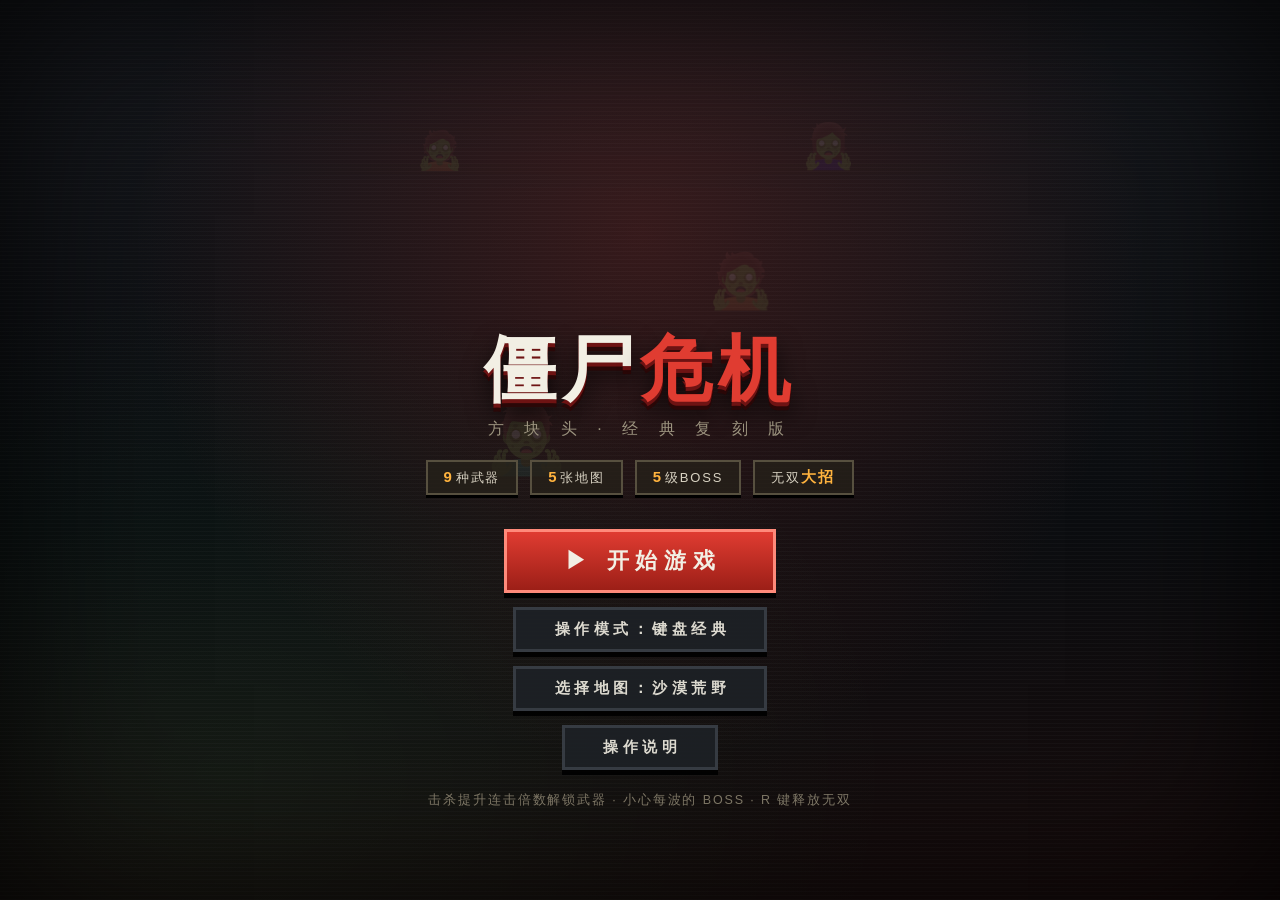
==== index.html @ 102db96f "多设备自适应：手机/平板/PC 三档适配 参照官方《Toy 多设备自适应设计参考》调整（指南存档于 docs/）：  - 画布按容器等比缩放，逻辑用 960×640 虚拟坐标映射真实像素 - view" ====
<!DOCTYPE html>
<html lang="zh-CN">
<head>
<meta charset="UTF-8">
<meta name="viewport" content="width=device-width, initial-scale=1.0, maximum-scale=1.0, user-scalable=no, viewport-fit=cover">
<title>僵尸危机：方块头 · 经典复刻版</title>
<link rel="stylesheet" href="style.css">
</head>
<body>
<div id="wrap"><canvas id="game" width="960" height="640"></canvas></div>

<div id="rotate" class="hidden">
  <div class="rot-icon">📱</div>
  <div class="rot-title">请旋转到横屏</div>
  <div class="rot-sub">本游戏为横版视角，横屏体验最佳</div>
</div>

<div id="touchUI">
  <div class="stick" id="stickL"><div class="nub" id="nubL"></div></div>
  <div class="stick" id="stickR"><div class="nub" id="nubR"></div></div>
</div>
<button id="swapBtn">切换武器</button>

<div id="menu" class="screen">
  <div class="float-z z1">🧟</div>
  <div class="float-z z2">🧟‍♂️</div>
  <div class="float-z z3">🧟‍♀️</div>
  <div class="float-z z4">🧟</div>
  <h1 class="logo">僵尸<span>危机</span></h1>
  <div class="sub">方 块 头 · 经 典 复 刻 版</div>
  <div class="badges">
    <div class="badge"><b>9</b>种武器</div>
    <div class="badge"><b>5</b>张地图</div>
    <div class="badge"><b>5</b>级BOSS</div>
    <div class="badge">无双<b>大招</b></div>
  </div>
  <div style="height:20px"></div>
  <button class="btn" id="btnStart">▶ 开始游戏</button>
  <button class="btn minor" id="btnMode">操作模式：键盘经典</button>
  <button class="btn minor" id="btnMap">选择地图：沙漠荒野</button>
  <button class="btn minor" id="btnHelp">操作说明</button>
  <div class="tip">击杀提升连击倍数解锁武器 · 小心每波的 BOSS · R 键释放无双</div>
</div>

<div id="mapsel" class="screen hidden">
  <h1 class="logo" style="font-size:min(8vw,44px)">选择<span>地图</span></h1>
  <div class="sub" style="letter-spacing:.32em">点 击 卡 片 选 择 战 场</div>
  <div id="mapgrid"></div>
  <button class="btn minor" id="btnMapBack" style="margin-top:26px">返回主菜单</button>
</div>

<div id="help" class="screen hidden">
  <div class="help-box">
    <h2>▍操作说明</h2>
    <b>键盘经典模式</b>：<kbd>W</kbd><kbd>A</kbd><kbd>S</kbd><kbd>D</kbd> 或方向键移动，朝面对方向射击<br>
    <b>鼠标射击模式</b>：<b>左键</b>点击/按住朝指针方向<b>攻击</b>；<b>右键</b>点击移动到该点、按住持续跟随；也可用 WASD 移动<br>
    射击：左键 / <kbd>空格</kbd> / <kbd>J</kbd>（可按住连射）<br>
    切换武器：<b>鼠标滚轮</b> / <kbd>Q</kbd> <kbd>E</kbd> / 数字键 <kbd>1</kbd>－<kbd>9</kbd> ｜ 暂停：<kbd>P</kbd> / <kbd>Esc</kbd><br>
    <b>无双大招</b>：按 <kbd>R</kbd> 或点击右下角图标发动，化身近战大师，双刀乱舞并<b>吸血</b>，持续 15 秒；
    开局自带一次，之后每击杀 <b>50</b> 个敌人重新充能<br>
    主菜单可选 <b>5 种战场地图</b>（带实时预览）｜ 触屏：左摇杆移动，右摇杆瞄准射击<br>
    <h2 style="margin-top:14px">▍游戏规则</h2>
    抵御从四周涌来的<b>方块头僵尸</b>与会喷火球的<b>红恶魔</b>。<b>每波一只 BOSS，共五级递进</b>：
    壮汉巨尸（召唤）→ 掠行猎尸（连环冲锋+毒吐）→ 碎地暴尸（召唤/冲锋/震地）→
    灾祸巨像（再加全向弹幕）→ <b>僵尸博士</b>（巨大体型·全技能·毒池·残血狂暴）。
    脚下红圈/绿圈是技能预警，快躲开！击破 BOSS 必掉补给。
    连续击杀提升<b>连击倍数</b>，
    倍数达到 <b>×3 / ×5 / ×8 / ×11 / ×13 / ×15 / ×17 / ×20</b> 依次解锁：
    马格南、乌兹冲锋枪、霰弹枪、加特林、手雷、油桶、喷火器、火箭筒。
    受到伤害连击减半。敌人偶尔掉落<b>医疗箱</b>与<b>弹药箱</b>。地上的油桶射击即可引爆，还会连环殉爆！
  </div>
  <button class="btn minor" id="btnBack">返 回</button>
</div>

<div id="pause" class="screen hidden">
  <h1 class="logo" style="font-size:min(9vw,48px)">暂 停</h1>
  <button class="btn" id="btnResume">继续游戏</button>
  <button class="btn minor" id="btnMode2">操作模式：键盘经典</button>
  <button class="btn minor" id="btnQuit">返回主菜单</button>
</div>

<div id="over" class="screen hidden">
  <div class="deadtitle">你 阵 亡 了</div>
  <div class="stats" id="finalStats"></div>
  <button class="btn" id="btnRetry">重新开始</button>
  <button class="btn minor" id="btnMenu">返回主菜单</button>
</div>

<script src="script.js"></script>
</body>
</html>
---- style.css ----
* { margin:0; padding:0; box-sizing:border-box; -webkit-tap-highlight-color:transparent; }
  html,body { width:100%; height:100%; background:#0b0d10; overflow:hidden; touch-action:none;
    font-family:"PingFang SC","Microsoft YaHei","Noto Sans SC",sans-serif; }
  #wrap { position:fixed; left:0; top:0; width:100vw; height:100vh; height:100dvh;
    display:flex; align-items:center; justify-content:center; box-sizing:border-box;
    padding: env(safe-area-inset-top) env(safe-area-inset-right) env(safe-area-inset-bottom) env(safe-area-inset-left); }
  canvas#game { background:#d9cdb4; box-shadow:0 0 80px rgba(0,0,0,.9); }
  .screen { position:fixed; inset:0; display:flex; flex-direction:column; align-items:center;
    justify-content:center; background:rgba(14,12,9,.9); z-index:10; color:#e8e4d8; text-align:center;
    overflow-y:auto; padding: max(12px,env(safe-area-inset-top)) max(12px,env(safe-area-inset-right)) max(12px,env(safe-area-inset-bottom)) max(12px,env(safe-area-inset-left)); }
  .hidden { display:none !important; }
  h1.logo { font-size:min(11vw,72px); font-weight:900; letter-spacing:.08em; line-height:1.1;
    color:#f2efe4; text-shadow:0 4px 0 #6e1313, 0 8px 0 #2a0707, 0 12px 24px rgba(0,0,0,.8); }
  h1.logo span { color:#e03c31; }
  .sub { margin-top:10px; font-size:min(3.6vw,16px); letter-spacing:.5em; color:#9c947f; }
  .btn { margin-top:14px; padding:14px 52px; font-size:min(5vw,22px); font-weight:800;
    color:#f2efe4; background:#1d2126; border:3px solid #3a4048; cursor:pointer;
    letter-spacing:.3em; text-indent:.3em; box-shadow:0 5px 0 #000; transition:transform .05s; }
  .btn:hover { background:#e03c31; border-color:#ff8a7a; }
  .btn:active { transform:translateY(4px); box-shadow:0 1px 0 #000; }
  .btn.minor { font-size:min(3.8vw,15px); padding:10px 34px; opacity:.9; }
  .help-box { max-width:640px; width:92%; background:#15130f; border:3px solid #4a4438;
    padding:26px 30px; text-align:left; font-size:min(3.8vw,15.5px); line-height:2.05; color:#d8d2c2; }
  .help-box h2 { color:#f2efe4; font-size:min(5vw,20px); margin-bottom:10px; letter-spacing:.2em; }
  .help-box b { color:#ffb33e; font-weight:700; }
  kbd { display:inline-block; min-width:26px; padding:1px 7px; margin:0 2px; text-align:center;
    background:#26221a; border:1px solid #57503f; border-bottom-width:3px; border-radius:4px;
    color:#f2efe4; font-family:inherit; font-size:.9em; }
  .stats { margin:18px 0 6px; font-size:min(4.4vw,19px); line-height:2.1; color:#d8d2c2; }
  .stats em { font-style:normal; color:#ffb33e; font-weight:800; font-size:1.25em; margin-left:8px; }
  .deadtitle { font-size:min(12vw,64px); font-weight:900; color:#e03c31; letter-spacing:.15em;
    text-shadow:0 5px 0 #2a0707; }
  .tip { margin-top:22px; font-size:12.5px; color:#7d7665; letter-spacing:.15em; }
  /* ---------- 主菜单美化 ---------- */
  #menu { background:
      radial-gradient(ellipse at 50% 26%, rgba(224,60,49,.18), transparent 56%),
      radial-gradient(ellipse at 18% 86%, rgba(57,255,136,.06), transparent 45%),
      linear-gradient(180deg, #15171c 0%, #0b0d10 58%, #170c0c 100%); }
  #menu::before { content:""; position:absolute; inset:0; pointer-events:none;
    background:repeating-linear-gradient(0deg, rgba(255,255,255,.025) 0 1px, transparent 1px 4px); }
  #menu::after { content:""; position:absolute; inset:0; pointer-events:none;
    box-shadow:inset 0 0 180px rgba(0,0,0,.85); }
  #menu > * { position:relative; z-index:1; }
  #menu h1.logo { animation: logoIn .7s cubic-bezier(.2,1.5,.4,1) both; }
  #menu h1.logo span { animation: flick 3.6s infinite; }
  @keyframes logoIn { from { transform:translateY(-46px) scale(.82); opacity:0; } }
  @keyframes flick { 0%,91%,95%,100%{opacity:1} 93%{opacity:.5} }
  .badges { display:flex; gap:12px; margin-top:20px; flex-wrap:wrap; justify-content:center; }
  .badge { padding:6px 16px; border:2px solid #57503f; background:rgba(38,34,26,.72);
    font-size:13px; color:#d8d2c2; letter-spacing:.14em; box-shadow:0 3px 0 #000; }
  .badge b { color:#ffb33e; font-size:1.15em; margin-right:2px; }
  #btnStart { background:linear-gradient(180deg,#e03c31,#9c1f17); border-color:#ff8a7a;
    animation:btnPulse 1.7s ease-in-out infinite; }
  #btnStart:hover { background:linear-gradient(180deg,#ff5a4d,#b8281d); }
  @keyframes btnPulse { 50% { box-shadow:0 5px 0 #000, 0 0 28px rgba(224,60,49,.55); } }
  .float-z { position:absolute; font-size:54px; opacity:.11; filter:grayscale(.35);
    animation:drift 11s ease-in-out infinite; pointer-events:none; user-select:none; z-index:0 !important; }
  .z1 { left:8%;  top:18%;    animation-delay:0s; }
  .z2 { right:9%; top:28%;    animation-delay:-4s; font-size:68px; }
  .z3 { left:15%; bottom:13%; animation-delay:-7s; font-size:44px; }
  .z4 { right:16%; bottom:18%; animation-delay:-2s; font-size:38px; }
  @keyframes drift { 0%,100%{transform:translateY(0) rotate(-4deg)} 50%{transform:translateY(-26px) rotate(5deg)} }
  /* ---------- 地图选择页 ---------- */
  #mapgrid { display:flex; flex-wrap:wrap; gap:16px; justify-content:center;
    max-width:880px; margin-top:26px; }
  .mapcard { cursor:pointer; background:#14161a; border:3px solid #3a4048;
    padding:7px 7px 3px; box-shadow:0 5px 0 #000;
    transition:transform .12s, border-color .12s, box-shadow .12s; }
  .mapcard:hover { transform:translateY(-4px); border-color:#9aa0a8; }
  .mapcard.sel { border-color:#ffb33e; box-shadow:0 5px 0 #000, 0 0 20px rgba(255,179,62,.38); }
  .mapcard canvas { display:block; }
  .mapcard .nm { margin:7px 0 5px; font-size:14px; font-weight:700;
    letter-spacing:.22em; color:#d8d2c2; }
  .mapcard.sel .nm { color:#ffb33e; }
  .mapcard.sel .nm::before { content:"✔ "; }
  #touchUI { position:fixed; inset:0; z-index:5; pointer-events:none; display:none; }
  #touchUI .stick { position:absolute; width:120px; height:120px; border:2px solid rgba(40,30,20,.35);
    border-radius:50%; background:rgba(255,255,255,.08); display:none; }
  #touchUI .nub { position:absolute; width:52px; height:52px; border-radius:50%;
    background:rgba(40,30,20,.35); left:34px; top:34px; }
  #swapBtn { position:fixed; top:max(10px,env(safe-area-inset-top)); right:max(12px,env(safe-area-inset-right)); z-index:6;
    min-width:44px; min-height:44px; padding:10px 16px; font-size:14px; font-weight:700; color:#f2efe4;
    background:rgba(30,26,20,.85); border:2px solid #57503f; border-radius:8px; display:none; }
  /* ---------- 手机竖屏旋转提示 ---------- */
  #rotate { position:fixed; inset:0; z-index:60; display:flex; flex-direction:column;
    align-items:center; justify-content:center; text-align:center; background:#0b0d10; color:#e8e4d8;
    padding: env(safe-area-inset-top) env(safe-area-inset-right) env(safe-area-inset-bottom) env(safe-area-inset-left); }
  #rotate .rot-icon { font-size:72px; line-height:1; animation:rotHint 1.8s ease-in-out infinite; }
  #rotate .rot-title { margin-top:20px; font-size:24px; font-weight:900; color:#e03c31; letter-spacing:.12em; }
  #rotate .rot-sub { margin-top:10px; font-size:14px; color:#9c947f; letter-spacing:.05em; }
  @keyframes rotHint { 0%,100%{transform:rotate(-15deg)} 50%{transform:rotate(75deg)} }
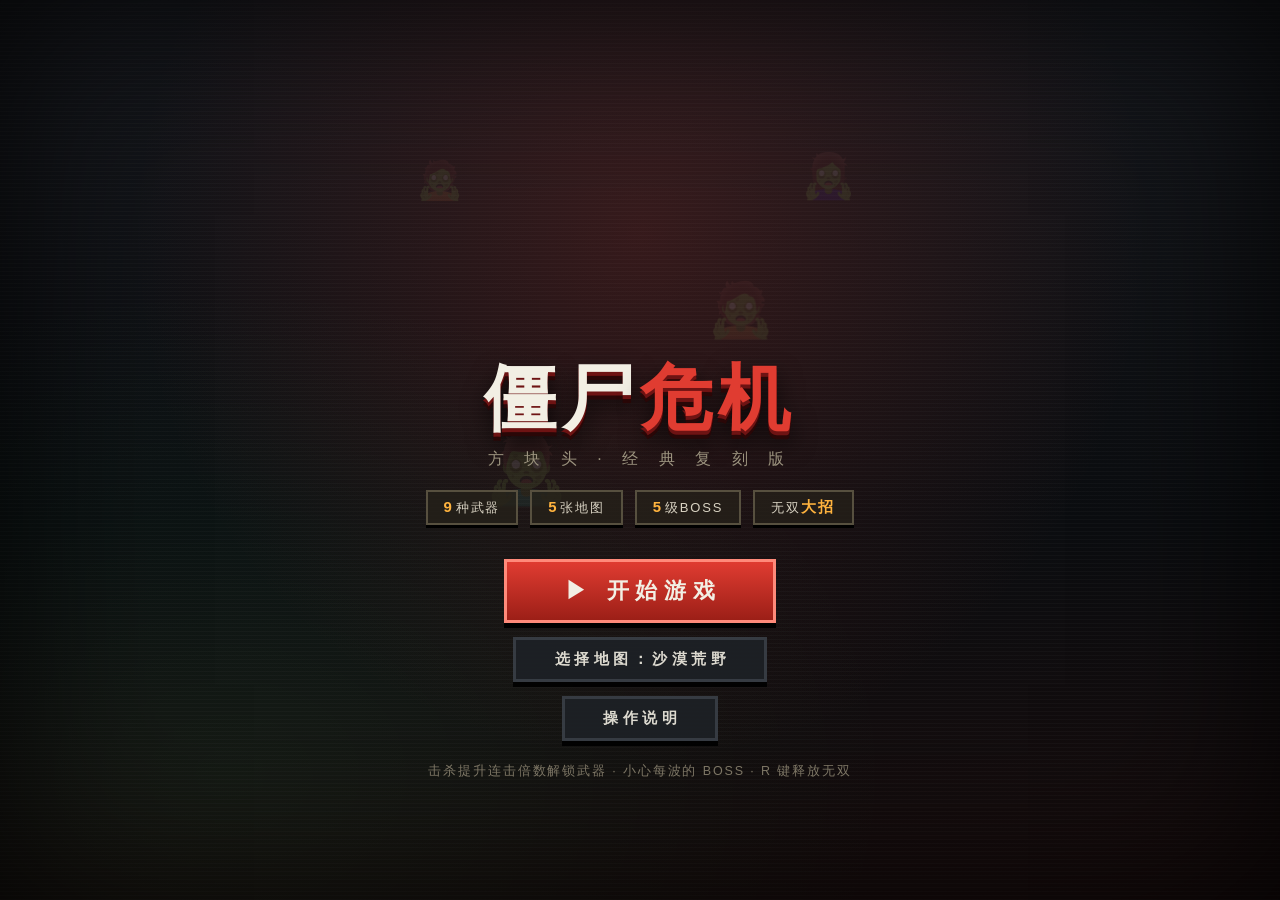
==== commit 7d5615d4: "Update optimized zombie world build" ====
--- a/index.html
+++ b/index.html
@@ -19,7 +19,8 @@
   <div class="stick" id="stickL"><div class="nub" id="nubL"></div></div>
   <div class="stick" id="stickR"><div class="nub" id="nubR"></div></div>
 </div>
-<button id="swapBtn">切换武器</button>
+<button id="swapBtn">换装备</button>
+<button id="ultBtn">无双</button>
 
 <div id="menu" class="screen">
   <div class="float-z z1">🧟</div>
@@ -36,7 +37,6 @@
   </div>
   <div style="height:20px"></div>
   <button class="btn" id="btnStart">▶ 开始游戏</button>
-  <button class="btn minor" id="btnMode">操作模式：键盘经典</button>
   <button class="btn minor" id="btnMap">选择地图：沙漠荒野</button>
   <button class="btn minor" id="btnHelp">操作说明</button>
   <div class="tip">击杀提升连击倍数解锁武器 · 小心每波的 BOSS · R 键释放无双</div>
@@ -52,19 +52,18 @@
 <div id="help" class="screen hidden">
   <div class="help-box">
     <h2>▍操作说明</h2>
-    <b>键盘经典模式</b>：<kbd>W</kbd><kbd>A</kbd><kbd>S</kbd><kbd>D</kbd> 或方向键移动，朝面对方向射击<br>
-    <b>鼠标射击模式</b>：<b>左键</b>点击/按住朝指针方向<b>攻击</b>；<b>右键</b>点击移动到该点、按住持续跟随；也可用 WASD 移动<br>
+    <b>电脑操作</b>：<b>左键</b>点击/按住朝指针方向<b>攻击</b>；<b>右键</b>点击移动到该点、按住持续跟随；也可用 WASD 或方向键移动<br>
     射击：左键 / <kbd>空格</kbd> / <kbd>J</kbd>（可按住连射）<br>
     切换武器：<b>鼠标滚轮</b> / <kbd>Q</kbd> <kbd>E</kbd> / 数字键 <kbd>1</kbd>－<kbd>9</kbd> ｜ 暂停：<kbd>P</kbd> / <kbd>Esc</kbd><br>
     <b>无双大招</b>：按 <kbd>R</kbd> 或点击右下角图标发动，化身近战大师，双刀乱舞并<b>吸血</b>，持续 15 秒；
-    开局自带一次，之后每击杀 <b>50</b> 个敌人重新充能<br>
-    主菜单可选 <b>5 种战场地图</b>（带实时预览）｜ 触屏：左摇杆移动，右摇杆瞄准射击<br>
+    每局只有 <b>1 次</b>，使用后无法再次充能，请把握时机<br>
+    主菜单可选 <b>5 种战场地图</b>（带实时预览）｜ 触屏：左摇杆移动，右摇杆瞄准射击，移动中也可点击右侧<b>换装备</b><br>
     <h2 style="margin-top:14px">▍游戏规则</h2>
     抵御从四周涌来的<b>方块头僵尸</b>与会喷火球的<b>红恶魔</b>。<b>每波一只 BOSS，共五级递进</b>：
     壮汉巨尸（召唤）→ 掠行猎尸（连环冲锋+毒吐）→ 碎地暴尸（召唤/冲锋/震地）→
     灾祸巨像（再加全向弹幕）→ <b>僵尸博士</b>（巨大体型·全技能·毒池·残血狂暴）。
     脚下红圈/绿圈是技能预警，快躲开！击破 BOSS 必掉补给。
-    连续击杀提升<b>连击倍数</b>，
+    左上角积分按<b>击杀、怪物类型、当前波数</b>统计，连续击杀还会提高得分。连续击杀提升<b>连击倍数</b>，
     倍数达到 <b>×3 / ×5 / ×8 / ×11 / ×13 / ×15 / ×17 / ×20</b> 依次解锁：
     马格南、乌兹冲锋枪、霰弹枪、加特林、手雷、油桶、喷火器、火箭筒。
     受到伤害连击减半。敌人偶尔掉落<b>医疗箱</b>与<b>弹药箱</b>。地上的油桶射击即可引爆，还会连环殉爆！
@@ -75,7 +74,6 @@
 <div id="pause" class="screen hidden">
   <h1 class="logo" style="font-size:min(9vw,48px)">暂 停</h1>
   <button class="btn" id="btnResume">继续游戏</button>
-  <button class="btn minor" id="btnMode2">操作模式：键盘经典</button>
   <button class="btn minor" id="btnQuit">返回主菜单</button>
 </div>
 
--- a/style.css
+++ b/style.css
@@ -78,9 +78,21 @@
     border-radius:50%; background:rgba(255,255,255,.08); display:none; }
   #touchUI .nub { position:absolute; width:52px; height:52px; border-radius:50%;
     background:rgba(40,30,20,.35); left:34px; top:34px; }
-  #swapBtn { position:fixed; top:max(10px,env(safe-area-inset-top)); right:max(12px,env(safe-area-inset-right)); z-index:6;
-    min-width:44px; min-height:44px; padding:10px 16px; font-size:14px; font-weight:700; color:#f2efe4;
-    background:rgba(30,26,20,.85); border:2px solid #57503f; border-radius:8px; display:none; }
+  #swapBtn { position:fixed; top:50%; right:max(12px,env(safe-area-inset-right)); transform:translateY(-50%); z-index:6;
+    min-width:72px; min-height:54px; padding:10px 14px; font-size:15px; font-weight:800; color:#f2efe4;
+    background:rgba(30,26,20,.9); border:2px solid #ffb33e; border-radius:12px; display:none;
+    box-shadow:0 3px 0 #000; touch-action:manipulation; user-select:none; }
+  #swapBtn:active { background:#e03c31; transform:translateY(calc(-50% + 3px)); box-shadow:none; }
+  /* ---------- 触屏无双大招按钮（与切换武器键同属游戏 UI 风格，圆形+红色区分） ---------- */
+  #ultBtn { position:fixed; right:max(12px,env(safe-area-inset-right)); bottom:max(14px,env(safe-area-inset-bottom));
+    z-index:6; width:66px; height:66px; border-radius:50%; display:none;
+    font-size:15px; font-weight:800; letter-spacing:.04em; color:#f2efe4;
+    background:rgba(30,26,20,.85); border:2px solid #57503f; box-shadow:0 3px 0 #000; }
+  #ultBtn[data-s="ready"] { background:linear-gradient(180deg,#e03c31,#9c1f17); border-color:#ffe23e;
+    animation:ultPulse 1.4s ease-in-out infinite; }
+  #ultBtn[data-s="active"] { background:rgba(255,179,62,.95); border-color:#fff; color:#2a0707; }
+  #ultBtn[data-s="charge"] { opacity:.82; }
+  @keyframes ultPulse { 50% { box-shadow:0 3px 0 #000, 0 0 22px rgba(224,60,49,.6); } }
   /* ---------- 手机竖屏旋转提示 ---------- */
   #rotate { position:fixed; inset:0; z-index:60; display:flex; flex-direction:column;
     align-items:center; justify-content:center; text-align:center; background:#0b0d10; color:#e8e4d8;
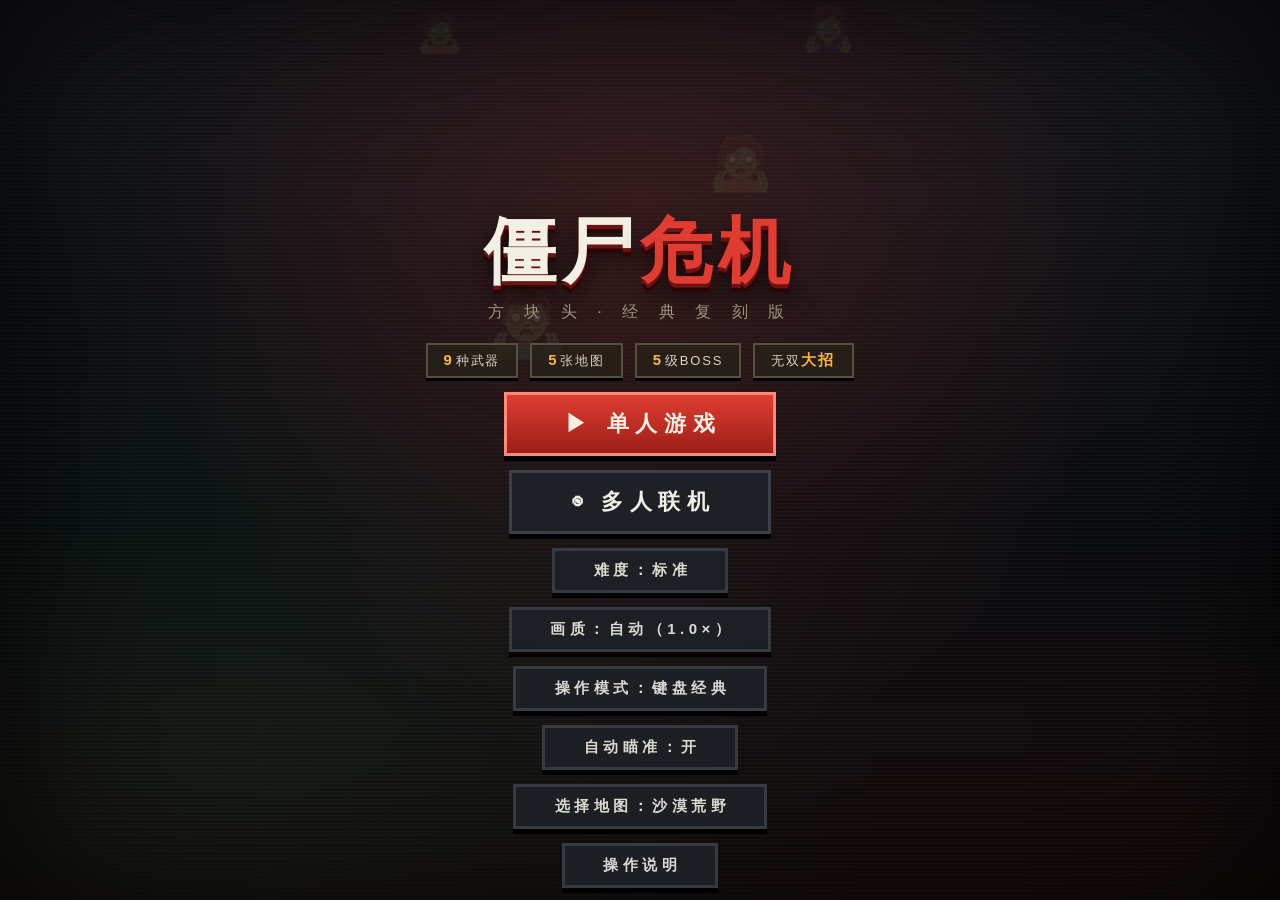
==== commit 817696a5: "fix(触屏): iOS 走不动/开不了枪 —— 病根是「异常会静默吃掉整条触摸链」 真机反馈（2026-08-21）：iOS 上换枪、开菜单都正常，只有移动和开枪失灵， 另有玩家反馈长按会弹出「拷贝" ====
--- a/index.html
+++ b/index.html
@@ -5,22 +5,90 @@
 <meta name="viewport" content="width=device-width, initial-scale=1.0, maximum-scale=1.0, user-scalable=no, viewport-fit=cover">
 <title>僵尸危机：方块头 · 经典复刻版</title>
 <link rel="stylesheet" href="style.css">
+<!-- 最先装的一层：把任何脚本错误显示到屏幕上。
+     手机（尤其 App 内嵌 WebView）里看不到控制台，一处 throw 就是整块功能静默消失——
+     2026-08-21 iOS 真机反馈「走不动、开不了枪、联机板块整个没有」，就是这类症状，
+     而没有这一层，回来的信息永远只能是「就是不行」。
+     它必须在其它 script 之前、且自身不能依赖任何东西。 -->
+<script>
+(function(){
+  var shown = 0;
+  function show(msg){
+    if (shown >= 3) return; shown++;
+    try {
+      var d = document.createElement('div');
+      d.style.cssText = 'position:fixed;left:0;right:0;top:0;z-index:99999;'
+        + 'background:#7a1712;color:#ffe9e5;font:12px/1.5 monospace;'
+        + 'padding:6px 30px 6px 8px;white-space:pre-wrap;word-break:break-all;'
+        + '-webkit-user-select:text;user-select:text;max-height:38vh;overflow:auto';
+      d.textContent = msg;
+      var x = document.createElement('button');
+      x.textContent = '×';
+      x.style.cssText = 'position:absolute;right:4px;top:4px;width:22px;height:22px;'
+        + 'border:0;border-radius:4px;background:#ffe9e5;color:#7a1712;font:700 14px monospace';
+      x.onclick = function(){ d.parentNode && d.parentNode.removeChild(d); };
+      d.appendChild(x);
+      (document.body || document.documentElement).appendChild(d);
+    } catch (_){}
+  }
+  window.__zwFirstError = null;
+  window.addEventListener('error', function(e){
+    var m = (e && e.message) || 'script error';
+    var at = e && e.filename ? (' @ ' + String(e.filename).split('/').pop() + ':' + e.lineno + ':' + e.colno) : '';
+    if (!window.__zwFirstError) window.__zwFirstError = m + at;
+    show('脚本出错：' + m + at + '
+（这一条会让整块功能消失。截图发给作者即可定位）');
+  }, true);
+  window.addEventListener('unhandledrejection', function(e){
+    var m = (e && e.reason && (e.reason.message || e.reason)) || 'promise rejected';
+    if (!window.__zwFirstError) window.__zwFirstError = String(m);
+    show('异步出错：' + m);
+  });
+})();
+</script>
 </head>
 <body>
 <div id="wrap"><canvas id="game" width="960" height="640"></canvas></div>
 
 <div id="rotate" class="hidden">
-  <div class="rot-icon">📱</div>
-  <div class="rot-title">请旋转到横屏</div>
-  <div class="rot-sub">本游戏为横版视角，横屏体验最佳</div>
+  <span class="rot-icon">📱</span>
+  <span class="rot-text">竖屏也能玩 · 横过来视野更宽</span>
+  <button id="rotateOk">知道了</button>
 </div>
 
 <div id="touchUI">
+  <div class="ghost" id="ghostL"><span>移动</span></div>
+  <div class="ghost" id="ghostR"><span>瞄准射击</span></div>
   <div class="stick" id="stickL"><div class="nub" id="nubL"></div></div>
   <div class="stick" id="stickR"><div class="nub" id="nubR"></div></div>
 </div>
-<button id="swapBtn">换装备</button>
+<button id="swapBtn"><b>换枪</b><i id="swapName">手枪</i></button>
 <button id="ultBtn">无双</button>
+<button id="pauseBtn">❚❚</button>
+
+<div id="touchGuide" class="hidden">
+  <div class="tg-half tg-left"><b>① 左半边</b>按住拖动<br>控制移动</div>
+  <div class="tg-half tg-right"><b>② 右半边</b>按住就开火<br>拖动决定射击方向</div>
+  <div class="tg-foot">③ 右下角 <b>换枪</b> / <b>无双</b>　·　也可以直接点最下面那排武器格换枪<br><span>碰一下屏幕就开打，这层说明会自己消失</span></div>
+</div>
+
+<!-- 波间商店：浮在战斗层之上的一层，不参与 state。
+     这样联机时它不会把战局暂停掉（房主的波次照常推进），
+     单人时也不用为了开个商店去动状态机。 -->
+<div id="shop" class="hidden">
+  <div class="shop-box">
+    <div class="shop-head">
+      <b class="shop-title">波间补给</b>
+      <span class="shop-wallet">金币 <b id="shopCash">0</b></span>
+    </div>
+    <div class="shop-grid" id="shopGrid"></div>
+    <div class="shop-foot">
+      <span id="shopFoot">买完点「开打」</span>
+      <button class="btn" id="btnShopGo">开 打</button>
+    </div>
+    <div class="shop-note">只卖消耗品 —— 枪靠连击解锁，钱买不到</div>
+  </div>
+</div>
 
 <div id="menu" class="screen">
   <div class="float-z z1">🧟</div>
@@ -36,10 +104,70 @@
     <div class="badge">无双<b>大招</b></div>
   </div>
   <div style="height:20px"></div>
-  <button class="btn" id="btnStart">▶ 开始游戏</button>
+  <button class="btn" id="btnStart">▶ 单人游戏</button>
+  <button class="btn online" id="btnOnline">◉ 多人联机</button>
+  <!-- 排行榜依赖 Toy JS SDK，拿不到 SDK 的环境（本地开发、站外托管）保持隐藏，
+       不留一个点了没反应的按钮 -->
+  <button class="btn minor hidden" id="btnRank">🏆 排行榜</button>
+  <button class="btn minor" id="btnDiff">难度：标准</button>
+  <button class="btn minor" id="btnQuality">画质：自动</button>
+  <button class="btn minor" id="btnMode">操作模式：键盘经典</button>
+  <button class="btn minor" id="btnAim">自动瞄准：开</button>
   <button class="btn minor" id="btnMap">选择地图：沙漠荒野</button>
   <button class="btn minor" id="btnHelp">操作说明</button>
   <div class="tip">击杀提升连击倍数解锁武器 · 小心每波的 BOSS · R 键释放无双</div>
+</div>
+
+<div id="online" class="screen hidden">
+  <h1 class="logo online-logo" style="font-size:min(8vw,48px)">多人<span>联机</span></h1>
+  <div class="sub">2~4 人 · 任意网络都能一起玩</div>
+  <div class="online-panel">
+    <div class="online-howto">
+      一个点「我开房」拿一个 <b>6 位房间码</b>，其他人点「我加入」输进去就同房了。<br>
+      <b>不需要在同一个网络</b>，各在各家也能一起打，最多 4 个人。<br>
+      掉线有 10 秒重连窗口；队友倒下后，队伍撑过这一波他就能复活。
+    </div>
+    <label class="online-field">
+      <span>玩家昵称</span>
+      <input id="onlineName" maxlength="12" autocomplete="nickname" placeholder="幸存者">
+    </label>
+    <label class="online-consent">
+      <input id="onlineConsent" type="checkbox">
+      <span>我同意为联机在两台设备之间直接传输昵称、操作输入与战局状态；不经过任何服务器，也不保存聊天或长期战绩。</span>
+    </label>
+    <div id="onlineJoin" class="online-actions">
+      <button class="btn" id="btnCreateRoom">我开房 · 出房间码</button>
+      <button class="btn minor" id="btnJoinP2P">我加入 · 输房间码</button>
+    </div>
+    <!-- 6 位房间码：走房间服务器（2~4 人，不要求同一个网络）。
+         码的字母表去掉了 I O 0 1，念出来不会错。 -->
+    <div id="roomCodePanel" class="hidden">
+      <div id="roomCodeStep" class="signal-step"></div>
+      <div id="roomCodeShow" class="hidden">
+        <div class="room-code" id="roomCodeBig">····</div>
+      </div>
+      <div id="roomCodeEnter" class="hidden">
+        <input id="roomCodeInput" class="room-code-input" inputmode="latin" autocapitalize="characters"
+               maxlength="6" placeholder="XXXXXX" autocomplete="off" spellcheck="false">
+        <button class="btn" id="btnRoomCodeGo">加 入</button>
+      </div>
+      <button class="btn minor" id="btnRoomCodeCancel">取消</button>
+    </div>
+    <div id="roomPanel" class="hidden">
+      <div id="roomMeta" class="room-meta"></div>
+      <div id="roomPlayers" class="room-players"></div>
+      <div class="room-actions">
+        <button class="btn minor" id="btnRoomMap">地图</button>
+        <button class="btn minor" id="btnReady">准备</button>
+        <button class="btn" id="btnRoomStart">开始战斗</button>
+      </div>
+    </div>
+    <div id="onlineStatus" class="online-status" role="status">输入昵称，然后一个人开房、一个人加入</div>
+  </div>
+  <div class="online-footer">
+    <button class="btn minor" id="btnLeaveRoom">离开房间</button>
+    <button class="btn minor" id="btnOnlineBack">返回主菜单</button>
+  </div>
 </div>
 
 <div id="mapsel" class="screen hidden">
@@ -51,39 +179,113 @@
 
 <div id="help" class="screen hidden">
   <div class="help-box">
-    <h2>▍操作说明</h2>
-    <b>电脑操作</b>：<b>左键</b>点击/按住朝指针方向<b>攻击</b>；<b>右键</b>点击移动到该点、按住持续跟随；也可用 WASD 或方向键移动<br>
+    <h2>▍手机 / 平板怎么玩</h2>
+    <b>射击</b>：手指按住<b>屏幕右半边</b>就会开火；<b>按住不动</b>会自动瞄最近的敌人，<b>拖动</b>则朝拖的方向瞄准（仍带小幅吸附）。<br>
+    <b>移动</b>：手指按住<b>屏幕左半边</b>拖动，就地生成摇杆。<br>
+    <b>换武器</b>：点右下角 <b>换枪</b> 键循环切换（自动跳过没子弹的枪）；也可以<b>直接点最下面那排武器格</b>指定一把——
+    左半边是走位区，压在武器格上照样能拖着走，<b>只点一下不拖</b>才算换枪。<br>
+    <b>无双</b>：点右下角红色圆键。<b>暂停</b>：点左上角 ❚❚。<br>
+    <b>波间商店</b>：一波打完自动弹出，点货架买东西，买完点「开打」进下一波。<br>
+    <b>竖屏也能玩</b>：竖屏会自动换成竖版视野，横过来则是宽视野，不用非得转屏。<br>
+    <h2 style="margin-top:14px">▍电脑操作</h2>
+    <b>键盘经典模式</b>：<kbd>W</kbd><kbd>A</kbd><kbd>S</kbd><kbd>D</kbd> 或方向键移动；
+    开着自动瞄准时会自己转向锁定的敌人，所以<b>可以边往后撤边打身后的僵尸</b><br>
+    <b>鼠标射击模式</b>：<b>左键</b>点击/按住朝指针方向<b>攻击</b>；<b>右键</b>点击移动到该点、按住持续跟随；也可用 WASD 移动<br>
     射击：左键 / <kbd>空格</kbd> / <kbd>J</kbd>（可按住连射）<br>
     切换武器：<b>鼠标滚轮</b> / <kbd>Q</kbd> <kbd>E</kbd> / 数字键 <kbd>1</kbd>－<kbd>9</kbd> ｜ 暂停：<kbd>P</kbd> / <kbd>Esc</kbd><br>
+    <b>自动瞄准</b>（主菜单与暂停页可开关，默认开）：<b>没在自己瞄的时候</b>——键盘经典模式、
+    或手机按住右半边不拖——枪口自动跟住范围内<b>最近的敌人</b>，被锁的那只身上会有黄色括号。
+    <b>自己在瞄的时候</b>——鼠标、或拖动右摇杆——只在准星附近做小角度吸附，方向仍然听你的。
+    锁定半径跟着枪走：喷火器只锁贴脸的，火箭筒能锁到屏幕边；超出屏幕的一律不锁。
+    <b>被石柱挡住的不锁</b>（子弹反正也打不到），范围内全被挡住时枪口交还给你。
+    换目标时枪口是<b>扫过去</b>的，不会瞬间甩到背后<br>
+    <b>瞄油桶</b>：按住 <kbd>Shift</kbd> 枪口就<b>甩到最近的油桶</b>上（括号变橙色），松开回到锁敌；
+    范围内没有油桶时等于临时把瞄准交还给你。鼠标 / 拖摇杆时不用按——准星压在油桶上
+    就<b>优先于旁边的僵尸</b>，不会被吸走<br>
     <b>无双大招</b>：按 <kbd>R</kbd> 或点击右下角图标发动，化身近战大师，双刀乱舞并<b>吸血</b>，持续 15 秒；
-    每局只有 <b>1 次</b>，使用后无法再次充能，请把握时机<br>
-    主菜单可选 <b>5 种战场地图</b>（带实时预览）｜ 触屏：左摇杆移动，右摇杆瞄准射击，移动中也可点击右侧<b>换装备</b><br>
+    开局自带一次，之后每击杀 <b>50</b> 个敌人重新充能<br>
+    主菜单可选 <b>5 种战场地图</b>（带实时预览）与 <b>3 档难度</b>（轻松 / 标准 / 硬核）<br>
+    <b>排行榜</b>：主菜单进，分 <b>得分榜</b> 与 <b>坚守波数榜</b>，各有总榜与本周榜。
+    阵亡结算页可把成绩传上榜（<b>只统计标准难度</b>，轻松 / 硬核 的局不计入）<br>
+    <h2 style="margin-top:14px">▍金币与波间商店</h2>
+    击杀会掉<b>金币</b>，走近就自动飞过来（放久了吸得更远，不用特意去捡）。
+    普通僵尸 <b>2</b>、红恶魔 <b>8</b>、BOSS <b>24~88</b>；金币<b>不受连击倍数影响</b>。<br>
+    一波打完自动弹出<b>波间补给</b>：买<b>弹药包</b>（每把已解锁的枪一格，越靠后解锁的越贵）、
+    <b>医疗包</b>（+35 生命 / 40）、<b>无双充能</b>（+1 次 / 120，最多存 2 次）。
+    买完点<b>「开打」</b>进下一波——单人时它会一直等你。<br>
+    <b>商店只卖消耗品，枪买不到</b>：枪一律靠连击倍数解锁。
+    金币<b>只在这一局有效</b>，重开就归零，不影响排行榜。<br>
     <h2 style="margin-top:14px">▍游戏规则</h2>
-    抵御从四周涌来的<b>方块头僵尸</b>与会喷火球的<b>红恶魔</b>。<b>每波一只 BOSS，共五级递进</b>：
+    抵御从四周涌来的<b>方块头僵尸</b>与会喷火球的<b>红恶魔</b>。<b>每波一只 BOSS，前五波五级递进</b>：
     壮汉巨尸（召唤）→ 掠行猎尸（连环冲锋+毒吐）→ 碎地暴尸（召唤/冲锋/震地）→
     灾祸巨像（再加全向弹幕）→ <b>僵尸博士</b>（巨大体型·全技能·毒池·残血狂暴）。
-    脚下红圈/绿圈是技能预警，快躲开！击破 BOSS 必掉补给。
-    左上角积分按<b>击杀、怪物类型、当前波数</b>统计，连续击杀还会提高得分。连续击杀提升<b>连击倍数</b>，
+    第 6 波起 BOSS 在前四级之间<b>轮转</b>并逐波变强，<b>每逢 5 的倍数波</b>僵尸博士再次登场。
+    脚下红圈/绿圈是技能预警，快躲开！击破 BOSS 必掉补给，<b>每波打完还会回复生命</b>。
+    连续击杀提升<b>连击倍数</b>，
     倍数达到 <b>×3 / ×5 / ×8 / ×11 / ×13 / ×15 / ×17 / ×20</b> 依次解锁：
     马格南、乌兹冲锋枪、霰弹枪、加特林、手雷、油桶、喷火器、火箭筒。
-    受到伤害连击减半。敌人偶尔掉落<b>医疗箱</b>与<b>弹药箱</b>。地上的油桶射击即可引爆，还会连环殉爆！
-  </div>
+    <b>解锁不会把枪从手里换掉</b>——手上这把还能打就接着打，自己挑时机换。
+    受到伤害连击减半。敌人偶尔掉落<b>医疗箱</b>与<b>弹药箱</b>。地上的油桶射击即可引爆（按住 <kbd>Shift</kbd> 直接瞄），还会连环殉爆！
+  </div>
+  <!-- 触屏诊断：iOS / App 内嵌 WebView 上的触摸问题只能靠别人的真机，
+       打开后左上角显示实时触点账目，截一张图就够定位断在哪一环 -->
+  <button class="btn minor" id="btnTouchDbg">触屏诊断：关</button>
   <button class="btn minor" id="btnBack">返 回</button>
 </div>
 
 <div id="pause" class="screen hidden">
   <h1 class="logo" style="font-size:min(9vw,48px)">暂 停</h1>
   <button class="btn" id="btnResume">继续游戏</button>
+  <button class="btn minor" id="btnMode2">操作模式：键盘经典</button>
+  <button class="btn minor" id="btnAim2">自动瞄准：开</button>
   <button class="btn minor" id="btnQuit">返回主菜单</button>
 </div>
 
 <div id="over" class="screen hidden">
   <div class="deadtitle">你 阵 亡 了</div>
   <div class="stats" id="finalStats"></div>
+  <div id="overRank" class="over-rank hidden"></div>
+  <button class="btn rank-btn hidden" id="btnUpload">🏆 上传成绩到排行榜</button>
   <button class="btn" id="btnRetry">重新开始</button>
   <button class="btn minor" id="btnMenu">返回主菜单</button>
 </div>
 
+<div id="rank" class="screen hidden">
+  <h1 class="logo" style="font-size:min(8vw,44px)">排行<span>榜</span></h1>
+  <div class="sub">仅 统 计 标 准 难 度</div>
+  <div class="rank-tabs" id="rankBoardTabs">
+    <button class="rank-tab on" data-board="1">得分榜</button>
+    <button class="rank-tab" data-board="2">坚守波数</button>
+  </div>
+  <div class="rank-tabs" id="rankPeriodTabs">
+    <button class="rank-tab on" data-period="all">总榜</button>
+    <button class="rank-tab" data-period="week">本周</button>
+  </div>
+  <div class="rank-panel">
+    <div id="rankStatus" class="rank-status">加载中…</div>
+    <ol id="rankList" class="rank-list"></ol>
+  </div>
+  <div id="rankMine" class="rank-mine hidden"></div>
+  <button class="btn minor" id="btnRankBack">返 回</button>
+</div>
+
+<div id="netHud" class="hidden">
+  <span id="netRole">联机</span>
+  <b id="netRoom">——</b>
+  <span id="netCount">1/4</span>
+  <span id="netPing">-- ms</span>
+  <button id="netLeaveBtn">退出联机</button>
+</div>
+
+<!-- Toy JS SDK：排行榜/云存储走它。放在 script.js 之前且不加 defer，
+     让 script.js 顶层就能确定 window.toy 在不在，从而决定要不要显示排行榜入口。
+     CDN 挂了也只是 window.toy 缺失，游戏本体不受影响。 -->
+<script src="https://s1.hdslb.com/bfs/seed/toy/app/sdk/toy-sdk.js"></script>
+<script src="multiplayer.js"></script>
+<!-- 联机走 multiplayer.js（房间服务器，2~4 人）。
+     p2p.js 排在它之后：局域网直连整套保留着，导出成 window.zombiePeerNetwork，
+     目前不接管 window.zombieNetwork —— 那条路的传输层还没有真机结论 -->
+<script src="p2p.js"></script>
 <script src="script.js"></script>
 </body>
 </html>
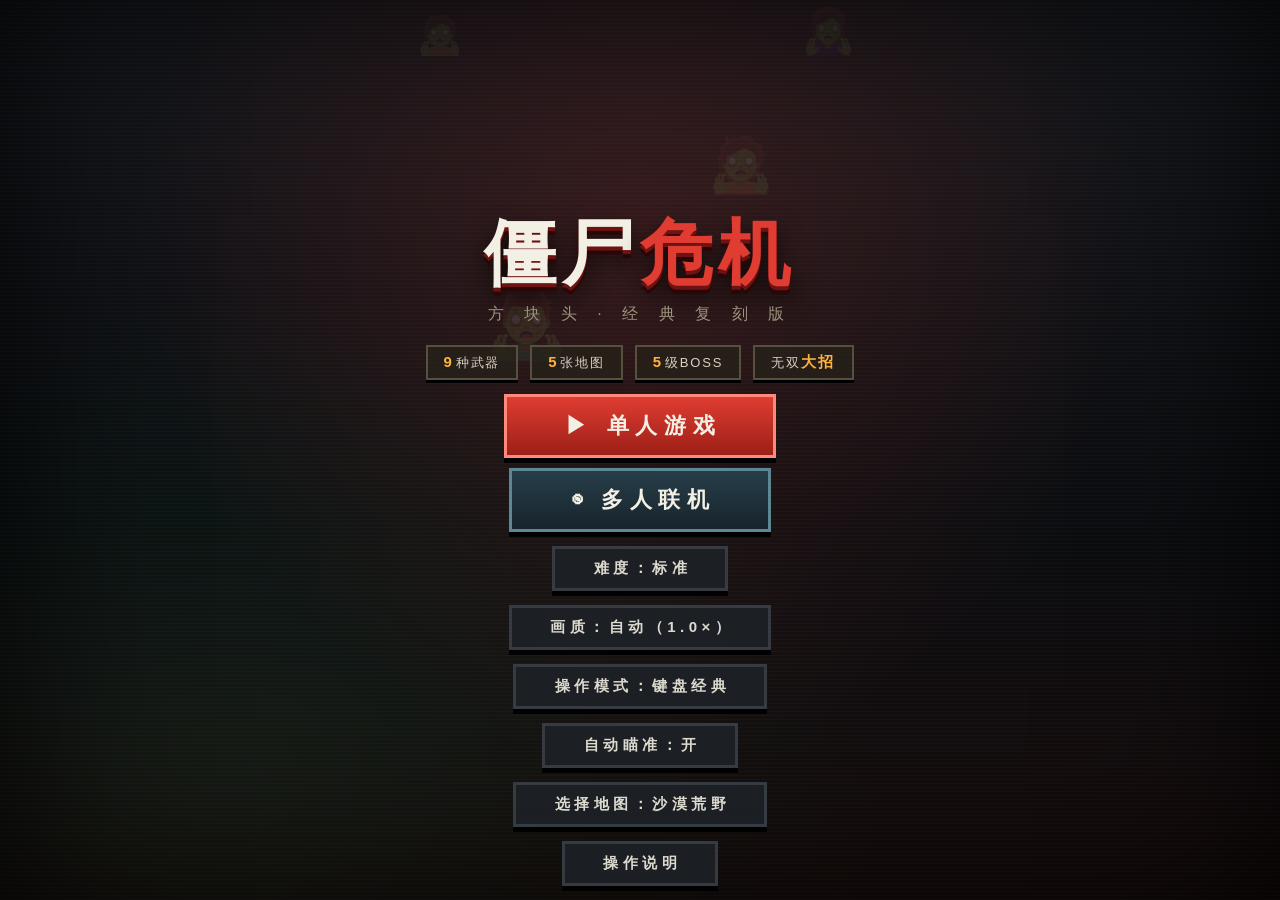
==== commit e4c8ee40: "fix(分享会): 字体子集内嵌 —— 投影糊的真因是掉回宋体，不是缩放 现场反馈「投影上非常糊」。先复现再改：  - 1920×1080 下量了一次，实际渲染的锐度是「位图拉伸」参照的 3 倍，  " ====
--- a/index.html
+++ b/index.html
@@ -179,53 +179,71 @@
 
 <div id="help" class="screen hidden">
   <div class="help-box">
-    <h2>▍手机 / 平板怎么玩</h2>
-    <b>射击</b>：手指按住<b>屏幕右半边</b>就会开火；<b>按住不动</b>会自动瞄最近的敌人，<b>拖动</b>则朝拖的方向瞄准（仍带小幅吸附）。<br>
-    <b>移动</b>：手指按住<b>屏幕左半边</b>拖动，就地生成摇杆。<br>
-    <b>换武器</b>：点右下角 <b>换枪</b> 键循环切换（自动跳过没子弹的枪）；也可以<b>直接点最下面那排武器格</b>指定一把——
-    左半边是走位区，压在武器格上照样能拖着走，<b>只点一下不拖</b>才算换枪。<br>
-    <b>无双</b>：点右下角红色圆键。<b>暂停</b>：点左上角 ❚❚。<br>
-    <b>波间商店</b>：一波打完自动弹出，点货架买东西，买完点「开打」进下一波。<br>
-    <b>竖屏也能玩</b>：竖屏会自动换成竖版视野，横过来则是宽视野，不用非得转屏。<br>
-    <h2 style="margin-top:14px">▍电脑操作</h2>
-    <b>键盘经典模式</b>：<kbd>W</kbd><kbd>A</kbd><kbd>S</kbd><kbd>D</kbd> 或方向键移动；
-    开着自动瞄准时会自己转向锁定的敌人，所以<b>可以边往后撤边打身后的僵尸</b><br>
-    <b>鼠标射击模式</b>：<b>左键</b>点击/按住朝指针方向<b>攻击</b>；<b>右键</b>点击移动到该点、按住持续跟随；也可用 WASD 移动<br>
-    射击：左键 / <kbd>空格</kbd> / <kbd>J</kbd>（可按住连射）<br>
-    切换武器：<b>鼠标滚轮</b> / <kbd>Q</kbd> <kbd>E</kbd> / 数字键 <kbd>1</kbd>－<kbd>9</kbd> ｜ 暂停：<kbd>P</kbd> / <kbd>Esc</kbd><br>
-    <b>自动瞄准</b>（主菜单与暂停页可开关，默认开）：<b>没在自己瞄的时候</b>——键盘经典模式、
-    或手机按住右半边不拖——枪口自动跟住范围内<b>最近的敌人</b>，被锁的那只身上会有黄色括号。
-    <b>自己在瞄的时候</b>——鼠标、或拖动右摇杆——只在准星附近做小角度吸附，方向仍然听你的。
-    锁定半径跟着枪走：喷火器只锁贴脸的，火箭筒能锁到屏幕边；超出屏幕的一律不锁。
-    <b>被石柱挡住的不锁</b>（子弹反正也打不到），范围内全被挡住时枪口交还给你。
-    换目标时枪口是<b>扫过去</b>的，不会瞬间甩到背后<br>
-    <b>瞄油桶</b>：按住 <kbd>Shift</kbd> 枪口就<b>甩到最近的油桶</b>上（括号变橙色），松开回到锁敌；
-    范围内没有油桶时等于临时把瞄准交还给你。鼠标 / 拖摇杆时不用按——准星压在油桶上
-    就<b>优先于旁边的僵尸</b>，不会被吸走<br>
-    <b>无双大招</b>：按 <kbd>R</kbd> 或点击右下角图标发动，化身近战大师，双刀乱舞并<b>吸血</b>，持续 15 秒；
-    开局自带一次，之后每击杀 <b>50</b> 个敌人重新充能<br>
-    主菜单可选 <b>5 种战场地图</b>（带实时预览）与 <b>3 档难度</b>（轻松 / 标准 / 硬核）<br>
-    <b>排行榜</b>：主菜单进，分 <b>得分榜</b> 与 <b>坚守波数榜</b>，各有总榜与本周榜。
-    阵亡结算页可把成绩传上榜（<b>只统计标准难度</b>，轻松 / 硬核 的局不计入）<br>
-    <h2 style="margin-top:14px">▍金币与波间商店</h2>
-    击杀会掉<b>金币</b>，走近就自动飞过来（放久了吸得更远，不用特意去捡）。
-    普通僵尸 <b>2</b>、红恶魔 <b>8</b>、BOSS <b>24~88</b>；金币<b>不受连击倍数影响</b>。<br>
-    一波打完自动弹出<b>波间补给</b>：买<b>弹药包</b>（每把已解锁的枪一格，越靠后解锁的越贵）、
-    <b>医疗包</b>（+35 生命 / 40）、<b>无双充能</b>（+1 次 / 120，最多存 2 次）。
-    买完点<b>「开打」</b>进下一波——单人时它会一直等你。<br>
-    <b>商店只卖消耗品，枪买不到</b>：枪一律靠连击倍数解锁。
-    金币<b>只在这一局有效</b>，重开就归零，不影响排行榜。<br>
-    <h2 style="margin-top:14px">▍游戏规则</h2>
-    抵御从四周涌来的<b>方块头僵尸</b>与会喷火球的<b>红恶魔</b>。<b>每波一只 BOSS，前五波五级递进</b>：
-    壮汉巨尸（召唤）→ 掠行猎尸（连环冲锋+毒吐）→ 碎地暴尸（召唤/冲锋/震地）→
-    灾祸巨像（再加全向弹幕）→ <b>僵尸博士</b>（巨大体型·全技能·毒池·残血狂暴）。
-    第 6 波起 BOSS 在前四级之间<b>轮转</b>并逐波变强，<b>每逢 5 的倍数波</b>僵尸博士再次登场。
-    脚下红圈/绿圈是技能预警，快躲开！击破 BOSS 必掉补给，<b>每波打完还会回复生命</b>。
-    连续击杀提升<b>连击倍数</b>，
-    倍数达到 <b>×3 / ×5 / ×8 / ×11 / ×13 / ×15 / ×17 / ×20</b> 依次解锁：
-    马格南、乌兹冲锋枪、霰弹枪、加特林、手雷、油桶、喷火器、火箭筒。
-    <b>解锁不会把枪从手里换掉</b>——手上这把还能打就接着打，自己挑时机换。
-    受到伤害连击减半。敌人偶尔掉落<b>医疗箱</b>与<b>弹药箱</b>。地上的油桶射击即可引爆（按住 <kbd>Shift</kbd> 直接瞄），还会连环殉爆！
+    <!-- 手机上第一屏只给「马上要用的四件事」。
+         这一屏原来是一千六百字的大段文字，手机要滚五六屏才到底，
+         底部的「触屏诊断」按钮因此谁也找不到。其余全部折进 <details>，
+         想看的人点开，不看的人一屏就走。 -->
+    <div class="help-quick">
+      <h2>▍手机上就这四件事</h2>
+      <div class="hq-row"><span class="hq-k">左半边</span><span>按住拖动 = 走</span></div>
+      <div class="hq-row"><span class="hq-k">右半边</span><span>按住 = 开火，不用瞄；拖动可以自己选方向</span></div>
+      <div class="hq-row"><span class="hq-k">换枪</span><span>点右下角<b>换枪</b>，或直接点最下面那排武器格</span></div>
+      <div class="hq-row"><span class="hq-k">无双</span><span>右下角红圆键　·　<b>暂停</b>点左上角 ❚❚</span></div>
+      <p class="hq-tip">竖屏横屏都能玩，不用特意转屏。一波打完会自动弹出商店。</p>
+    </div>
+
+    <details>
+      <summary>手机操作的细节</summary>
+      <b>射击</b>：按住<b>屏幕右半边</b>就开火；<b>按住不动</b>自动瞄最近的敌人，<b>拖动</b>则朝拖的方向瞄（仍带小幅吸附）。<br>
+      <b>移动</b>：按住<b>屏幕左半边</b>拖动，就地生成摇杆。<br>
+      <b>换武器</b>：点右下角 <b>换枪</b> 循环切换（自动跳过没子弹的）；也可以<b>直接点最下面那排武器格</b>指定一把——
+      左半边是走位区，压在武器格上照样能拖着走，<b>只点一下不拖</b>才算换枪。<br>
+      <b>竖屏也能玩</b>：竖屏自动换成竖版视野，横过来是宽视野。
+    </details>
+
+    <details>
+      <summary>电脑操作</summary>
+      <b>键盘经典模式</b>：<kbd>W</kbd><kbd>A</kbd><kbd>S</kbd><kbd>D</kbd> 或方向键移动；
+      开着自动瞄准时会自己转向锁定的敌人，所以<b>可以边往后撤边打身后的僵尸</b><br>
+      <b>鼠标射击模式</b>：<b>左键</b>点击/按住朝指针方向<b>攻击</b>；<b>右键</b>点击移动到该点、按住持续跟随；也可用 WASD 移动<br>
+      射击：左键 / <kbd>空格</kbd> / <kbd>J</kbd>（可按住连射）<br>
+      切换武器：<b>鼠标滚轮</b> / <kbd>Q</kbd> <kbd>E</kbd> / 数字键 <kbd>1</kbd>－<kbd>9</kbd> ｜ 暂停：<kbd>P</kbd> / <kbd>Esc</kbd>
+    </details>
+
+    <details>
+      <summary>自动瞄准是怎么判的</summary>
+      主菜单与暂停页可开关，默认开。<b>没在自己瞄的时候</b>——键盘经典模式、或手机按住右半边不拖——
+      枪口自动跟住范围内<b>最近的敌人</b>，被锁的那只身上有黄色括号。
+      <b>自己在瞄的时候</b>——鼠标、或拖动右摇杆——只在准星附近做小角度吸附，方向仍然听你的。
+      锁定半径跟着枪走：喷火器只锁贴脸的，火箭筒能锁到屏幕边；超出屏幕的一律不锁。
+      <b>被石柱挡住的不锁</b>（子弹反正也打不到），范围内全被挡住时枪口交还给你。
+      换目标时枪口是<b>扫过去</b>的，不会瞬间甩到背后。<br>
+      <b>瞄油桶</b>：按住 <kbd>Shift</kbd> 枪口<b>甩到最近的油桶</b>上（括号变橙），松开回到锁敌。
+      鼠标 / 拖摇杆时不用按——准星压在油桶上就<b>优先于旁边的僵尸</b>。
+    </details>
+
+    <details>
+      <summary>金币与波间商店</summary>
+      击杀掉<b>金币</b>，走近自动飞过来（放久了吸得更远）。普通僵尸 <b>2</b>、红恶魔 <b>8</b>、BOSS <b>24~88</b>；
+      金币<b>不受连击倍数影响</b>。<br>
+      一波打完弹出<b>波间补给</b>：<b>弹药包</b>（每把已解锁的枪一格，越靠后解锁的越贵）、
+      <b>医疗包</b>（+35 生命 / 40）、<b>无双充能</b>（+1 次 / 120，最多存 2 次）。买完点<b>「开打」</b>进下一波。<br>
+      <b>只卖消耗品，枪买不到</b>——枪一律靠连击倍数解锁。金币<b>只在这一局有效</b>，重开归零，不影响排行榜。
+    </details>
+
+    <details>
+      <summary>游戏规则与解锁</summary>
+      抵御四周涌来的<b>方块头僵尸</b>与会喷火球的<b>红恶魔</b>。<b>每波一只 BOSS，前五波五级递进</b>：
+      壮汉巨尸（召唤）→ 掠行猎尸（连环冲锋+毒吐）→ 碎地暴尸（召唤/冲锋/震地）→
+      灾祸巨像（再加全向弹幕）→ <b>僵尸博士</b>（巨大体型·全技能·毒池·残血狂暴）。
+      第 6 波起 BOSS 在前四级之间<b>轮转</b>并逐波变强，<b>每逢 5 的倍数波</b>僵尸博士再次登场。
+      脚下红圈/绿圈是技能预警。击破 BOSS 必掉补给，<b>每波打完还会回复生命</b>。<br>
+      连击倍数达到 <b>×3 / ×5 / ×8 / ×11 / ×13 / ×15 / ×17 / ×20</b> 依次解锁：
+      马格南、乌兹、霰弹枪、加特林、手雷、油桶、喷火器、火箭筒。
+      <b>解锁不会把枪从手里换掉</b>。受到伤害连击减半。<br>
+      <b>无双大招</b>：<kbd>R</kbd> 或点右下角图标，双刀乱舞并<b>吸血</b>，持续 15 秒；开局自带一次，之后每击杀 <b>50</b> 个敌人充能。<br>
+      <b>排行榜</b>：主菜单进，分<b>得分榜</b>与<b>坚守波数榜</b>。阵亡结算页可上传成绩（<b>只统计标准难度</b>）。
+    </details>
   </div>
   <!-- 触屏诊断：iOS / App 内嵌 WebView 上的触摸问题只能靠别人的真机，
        打开后左上角显示实时触点账目，截一张图就够定位断在哪一环 -->
--- a/style.css
+++ b/style.css
@@ -1,10 +1,29 @@
-  * { margin:0; padding:0; box-sizing:border-box; -webkit-tap-highlight-color:transparent; }
+  /* 手机长按会弹出「选择/全选/拷贝」气泡、放大镜和图片保存菜单，
+     而本作「按住右半屏 = 开火」正是一次长按，两者会打架：一边射击一边选文字。
+     全局禁掉长按菜单与文字选择；输入框单独放行，联机大厅还要能打字粘贴。 */
+  * { margin:0; padding:0; box-sizing:border-box; -webkit-tap-highlight-color:transparent;
+    -webkit-touch-callout:none; -webkit-user-select:none; -moz-user-select:none;
+    -ms-user-select:none; user-select:none; }
+  input, textarea { -webkit-user-select:text; -moz-user-select:text;
+    -ms-user-select:text; user-select:text; }
+  img { -webkit-user-drag:none; }
   html,body { width:100%; height:100%; background:#0b0d10; overflow:hidden; touch-action:none;
+    overscroll-behavior:none;
     font-family:"PingFang SC","Microsoft YaHei","Noto Sans SC",sans-serif; }
+  /* touch-action 只写在 html/body 上不够保险：WKWebView（B 站 App）里宿主自己有一层滚动视图，
+     手势被它抢走就是一发 touchcancel，摇杆当场断，人就走不动了。
+     游戏这几层各自再声明一次，配合 JS 里的 preventDefault 一起把手势钉死在页面内。 */
+  #wrap, canvas#game, #touchUI, #touchGuide,
+  #swapBtn, #ultBtn, #pauseBtn { touch-action:none; }
   #wrap { position:fixed; left:0; top:0; width:100vw; height:100vh; height:100dvh;
     display:flex; align-items:center; justify-content:center; box-sizing:border-box;
     padding: env(safe-area-inset-top) env(safe-area-inset-right) env(safe-area-inset-bottom) env(safe-area-inset-left); }
   canvas#game { background:#d9cdb4; box-shadow:0 0 80px rgba(0,0,0,.9); }
+  /* 这几层是要能上下滑的：html/body 上的 touch-action:none 是为了钉住游戏手势，
+     但 iOS 会把它一路继承下来，结果长内容的弹层在手机上滑不动——
+     「玩法说明」底部的『触屏诊断』因此谁也点不到（2026-08-21 真机反馈）。
+     这里显式把纵向平移放回来。 */
+  .screen, #shop { touch-action:pan-y; -webkit-overflow-scrolling:touch; overscroll-behavior:contain; }
   .screen { position:fixed; inset:0; display:flex; flex-direction:column; align-items:center;
     justify-content:center; background:rgba(14,12,9,.9); z-index:10; color:#e8e4d8; text-align:center;
     overflow-y:auto; padding: max(12px,env(safe-area-inset-top)) max(12px,env(safe-area-inset-right)) max(12px,env(safe-area-inset-bottom)) max(12px,env(safe-area-inset-left)); }
@@ -23,6 +42,21 @@
     padding:26px 30px; text-align:left; font-size:min(3.8vw,15.5px); line-height:2.05; color:#d8d2c2; }
   .help-box h2 { color:#f2efe4; font-size:min(5vw,20px); margin-bottom:10px; letter-spacing:.2em; }
   .help-box b { color:#ffb33e; font-weight:700; }
+  /* 手机第一屏只放这四行，其余折叠 */
+  .help-quick .hq-row { display:grid; grid-template-columns:4.6em minmax(0,1fr); gap:10px;
+    align-items:baseline; padding:6px 0; line-height:1.7; }
+  .help-quick .hq-k { color:#ffb33e; font-weight:700; letter-spacing:.06em; }
+  .help-quick .hq-tip { margin-top:8px; color:#9c947f; font-size:.92em; line-height:1.7; }
+  .help-box details { border-top:1px solid #3a352a; }
+  .help-box details > summary { cursor:pointer; list-style:none; padding:12px 0 10px;
+    color:#f2efe4; font-weight:700; letter-spacing:.1em; display:flex; align-items:center; gap:9px;
+    font-size:min(4.2vw,16px); }
+  .help-box details > summary::-webkit-details-marker { display:none; }
+  .help-box details > summary::before { content:"▸"; font-size:.72em; color:#ffb33e;
+    transition:transform .16s ease; }
+  .help-box details[open] > summary::before { transform:rotate(90deg); }
+  .help-box details[open] > summary { color:#ffb33e; }
+  .help-box details > *:not(summary) { display:block; padding:0 0 14px; }
   kbd { display:inline-block; min-width:26px; padding:1px 7px; margin:0 2px; text-align:center;
     background:#26221a; border:1px solid #57503f; border-bottom-width:3px; border-radius:4px;
     color:#f2efe4; font-family:inherit; font-size:.9em; }
@@ -52,6 +86,9 @@
   #btnStart { background:linear-gradient(180deg,#e03c31,#9c1f17); border-color:#ff8a7a;
     animation:btnPulse 1.7s ease-in-out infinite; }
   #btnStart:hover { background:linear-gradient(180deg,#ff5a4d,#b8281d); }
+  #btnOnline { margin-top:10px; background:linear-gradient(180deg,#273e49,#17242b);
+    border-color:#5e8795; animation:none; }
+  #btnOnline:hover { background:linear-gradient(180deg,#3b6675,#223b45); border-color:#86c2d4; }
   @keyframes btnPulse { 50% { box-shadow:0 5px 0 #000, 0 0 28px rgba(224,60,49,.55); } }
   .float-z { position:absolute; font-size:54px; opacity:.11; filter:grayscale(.35);
     animation:drift 11s ease-in-out infinite; pointer-events:none; user-select:none; z-index:0 !important; }
@@ -78,26 +115,227 @@
     border-radius:50%; background:rgba(255,255,255,.08); display:none; }
   #touchUI .nub { position:absolute; width:52px; height:52px; border-radius:50%;
     background:rgba(40,30,20,.35); left:34px; top:34px; }
-  #swapBtn { position:fixed; top:50%; right:max(12px,env(safe-area-inset-right)); transform:translateY(-50%); z-index:6;
-    min-width:72px; min-height:54px; padding:10px 14px; font-size:15px; font-weight:800; color:#f2efe4;
-    background:rgba(30,26,20,.9); border:2px solid #ffb33e; border-radius:12px; display:none;
-    box-shadow:0 3px 0 #000; touch-action:manipulation; user-select:none; }
-  #swapBtn:active { background:#e03c31; transform:translateY(calc(-50% + 3px)); box-shadow:none; }
-  /* ---------- 触屏无双大招按钮（与切换武器键同属游戏 UI 风格，圆形+红色区分） ---------- */
-  #ultBtn { position:fixed; right:max(12px,env(safe-area-inset-right)); bottom:max(14px,env(safe-area-inset-bottom));
-    z-index:6; width:66px; height:66px; border-radius:50%; display:none;
-    font-size:15px; font-weight:800; letter-spacing:.04em; color:#f2efe4;
-    background:rgba(30,26,20,.85); border:2px solid #57503f; box-shadow:0 3px 0 #000; }
+  /* 常驻摇杆虚位：告诉新玩家左边走、右边打（纯提示，不吃触摸） */
+  #touchUI .ghost { position:absolute; width:112px; height:112px; margin:-56px 0 0 -56px;
+    border:2px dashed rgba(247,244,234,.34); border-radius:50%; display:none;
+    align-items:center; justify-content:center; }
+  #touchUI .ghost span { font-size:12px; font-weight:700; letter-spacing:.16em;
+    color:rgba(247,244,234,.6); text-shadow:0 1px 3px rgba(0,0,0,.85); }
+  #touchUI .ghost.on { display:flex; }
+  #touchUI .ghost.fade { opacity:.42; }
+  /* ---------- 触屏按钮：位置由 JS 按画布实际位置摆，避免压住底部武器栏 ---------- */
+  #swapBtn, #ultBtn, #pauseBtn { position:fixed; z-index:6; display:none;
+    color:#f2efe4; background:rgba(30,26,20,.85); border:2px solid #57503f;
+    box-shadow:0 3px 0 #000; padding:0; }
+  #swapBtn { width:66px; height:66px; border-radius:12px; line-height:1.15; }
+  #swapBtn b { display:block; font-size:15px; font-weight:800; letter-spacing:.06em; }
+  #swapBtn i { display:block; font-style:normal; font-size:11px; color:#ffb33e;
+    overflow:hidden; white-space:nowrap; }
+  #pauseBtn { width:42px; height:42px; border-radius:8px; font-size:13px; letter-spacing:.1em; }
+  #ultBtn { width:66px; height:66px; border-radius:50%;
+    font-size:15px; font-weight:800; letter-spacing:.04em; }
   #ultBtn[data-s="ready"] { background:linear-gradient(180deg,#e03c31,#9c1f17); border-color:#ffe23e;
     animation:ultPulse 1.4s ease-in-out infinite; }
   #ultBtn[data-s="active"] { background:rgba(255,179,62,.95); border-color:#fff; color:#2a0707; }
   #ultBtn[data-s="charge"] { opacity:.82; }
   @keyframes ultPulse { 50% { box-shadow:0 3px 0 #000, 0 0 22px rgba(224,60,49,.6); } }
-  /* ---------- 手机竖屏旋转提示 ---------- */
-  #rotate { position:fixed; inset:0; z-index:60; display:flex; flex-direction:column;
-    align-items:center; justify-content:center; text-align:center; background:#0b0d10; color:#e8e4d8;
-    padding: env(safe-area-inset-top) env(safe-area-inset-right) env(safe-area-inset-bottom) env(safe-area-inset-left); }
-  #rotate .rot-icon { font-size:72px; line-height:1; animation:rotHint 1.8s ease-in-out infinite; }
-  #rotate .rot-title { margin-top:20px; font-size:24px; font-weight:900; color:#e03c31; letter-spacing:.12em; }
-  #rotate .rot-sub { margin-top:10px; font-size:14px; color:#9c947f; letter-spacing:.05em; }
-  @keyframes rotHint { 0%,100%{transform:rotate(-15deg)} 50%{transform:rotate(75deg)} }
+  /* ---------- 波间商店 ----------
+     z-index 夹在触屏 UI（5/6/8）和 .screen（10）之间：盖得住摇杆，盖不住暂停页。
+     整层吃触摸，所以打开时手指落哪儿都不会误生成摇杆（配合 JS 的 onUiElement）。 */
+  #shop { position:fixed; inset:0; z-index:9; display:flex; align-items:center;
+    justify-content:center; background:rgba(8,10,13,.78);
+    padding: max(10px,env(safe-area-inset-top)) max(10px,env(safe-area-inset-right))
+             max(10px,env(safe-area-inset-bottom)) max(10px,env(safe-area-inset-left)); }
+  /* 只让货架滚，钱包和「开打」钉住。
+     横屏（812×375 这种）时整块面板比屏幕高，要是整块一起滚，「开打」就掉到屏幕外面去了——
+     而它是这个界面唯一的出口，找不到等于卡死。 */
+  .shop-box { width:min(560px,96vw); max-height:88dvh; display:flex; flex-direction:column;
+    overflow:hidden;
+    background:#15130f; border:3px solid #4a4438; box-shadow:0 6px 0 #000;
+    padding:14px 14px 12px; color:#d8d2c2; }
+  .shop-head, .shop-foot, .shop-note { flex:0 0 auto; }
+  .shop-head { display:flex; align-items:baseline; justify-content:space-between;
+    gap:10px; margin-bottom:10px; }
+  .shop-title { font-size:min(5vw,19px); font-weight:900; letter-spacing:.22em; color:#f2efe4; }
+  .shop-wallet { font-size:min(4vw,15px); letter-spacing:.1em; color:#9c947f; }
+  .shop-wallet b { color:#ffd75e; font-size:1.3em; margin-left:3px; }
+  .shop-grid { display:grid; gap:7px; flex:1 1 auto; min-height:0; overflow-y:auto;
+    grid-template-columns:repeat(auto-fill, minmax(104px, 1fr));
+    align-content:start; }
+  .shop-item { display:flex; flex-direction:column; gap:1px; align-items:flex-start;
+    padding:8px 9px 7px; text-align:left; cursor:pointer;
+    background:#1d2126; border:2px solid #3a4048; box-shadow:0 3px 0 #000;
+    color:#f2efe4; font:inherit; transition:transform .05s; }
+  .shop-item:active { transform:translateY(3px); box-shadow:0 0 0 #000; }
+  .shop-item b { font-size:14px; font-weight:800; letter-spacing:.06em; }
+  .shop-item i { font-style:normal; font-size:11.5px; color:#8fd0a0; }
+  .shop-item u { text-decoration:none; font-size:10.5px; color:#7d7665; }
+  .shop-item em { font-style:normal; margin-top:3px; font-size:14px; font-weight:900;
+    color:#ffd75e; letter-spacing:.04em; }
+  .shop-item em::before { content:"💰 "; font-size:.85em; }
+  /* 买不起：整块压暗，但价钱仍然看得清——要让人知道「还差多少」 */
+  .shop-item.poor { opacity:.5; cursor:default; }
+  .shop-item.poor:active { transform:none; box-shadow:0 3px 0 #000; }
+  .shop-item.full { opacity:.42; cursor:default; }
+  .shop-item.full em { color:#7d7665; }
+  .shop-item.full em::before { content:""; }
+  .shop-foot { display:flex; align-items:center; justify-content:space-between;
+    gap:10px; margin-top:12px; }
+  .shop-foot #shopFoot { font-size:12.5px; letter-spacing:.08em; color:#9c947f; }
+  .shop-foot .btn { margin-top:0; padding:11px 30px; font-size:min(4.6vw,18px); }
+  .shop-note { margin-top:9px; font-size:11px; letter-spacing:.06em; color:#6b665a; }
+
+  /* ---------- 手机竖屏提示：只是一条可关掉的横幅，绝不挡玩 ---------- */
+  #rotate { position:fixed; z-index:40; left:50%; transform:translateX(-50%);
+    top:calc(env(safe-area-inset-top) + 8px); max-width:min(92vw,420px);
+    display:flex; align-items:center; gap:8px; padding:8px 10px;
+    border:1px solid #57503f; border-radius:8px; background:rgba(14,12,9,.92); color:#d8d2c2; }
+  #rotate .rot-icon { font-size:20px; line-height:1; animation:rotHint 2.4s ease-in-out infinite; }
+  #rotate .rot-text { font-size:12.5px; letter-spacing:.04em; }
+  #rotate button { flex:0 0 auto; min-height:28px; padding:4px 10px; border:1px solid #57503f;
+    border-radius:5px; background:#26221a; color:#f2efe4; font:700 12px inherit; }
+  @keyframes rotHint { 0%,86%,100%{transform:rotate(0)} 93%{transform:rotate(78deg)} }
+  /* ---------- 触屏首次操作引导 ---------- */
+  /* pointer-events:none —— 关掉它的那一下手指要照常算进操作，不能被浮层吃掉 */
+  #touchGuide { position:fixed; inset:0; z-index:8; display:flex; flex-wrap:wrap;
+    pointer-events:none; color:#f2efe4; background:rgba(8,10,13,.62); transition:opacity .4s; }
+  #touchGuide.out { opacity:0; }
+  #touchGuide .tg-half { flex:1 1 50%; display:flex; flex-direction:column;
+    align-items:center; justify-content:center; text-align:center; padding:16px;
+    font-size:min(3.6vw,15px); line-height:1.9; letter-spacing:.04em; }
+  #touchGuide .tg-half b { display:block; margin-bottom:6px; font-size:min(4.6vw,19px); color:#ffb33e; }
+  #touchGuide .tg-left { border-right:2px dashed rgba(247,244,234,.3); }
+  #touchGuide .tg-foot { flex:1 0 100%; align-self:flex-end; padding:0 16px 26px;
+    text-align:center; font-size:min(3.2vw,13px); line-height:2; color:#d8d2c2; }
+  #touchGuide .tg-foot b { color:#ffb33e; }
+  #touchGuide .tg-foot span { color:#9c947f; font-size:.9em; }
+
+  /* ---------- 排行榜 ---------- */
+  #rank { background:
+      radial-gradient(ellipse at 50% 14%, rgba(255,179,62,.16), transparent 52%),
+      linear-gradient(180deg,#16150f,#0b0d10 62%,#160f0c); }
+  #rank > * { position:relative; z-index:1; }
+  .rank-tabs { display:flex; gap:8px; margin-top:14px; }
+  .rank-tab { padding:8px 18px; min-height:38px; border:2px solid #3a4048; background:#171a1e;
+    color:#9c947f; font:700 14px inherit; letter-spacing:.12em; cursor:pointer; }
+  .rank-tab.on { border-color:#ffb33e; background:#2a2114; color:#ffca55; }
+  .rank-panel { width:min(94vw,520px); margin-top:16px; padding:10px;
+    border:3px solid #3a4048; background:rgba(17,20,23,.94); box-shadow:0 8px 0 #000; }
+  .rank-status { padding:16px 8px; color:#9c947f; font-size:13px; line-height:1.7; }
+  .rank-status[data-kind="error"] { color:#ff786d; }
+  .rank-list { list-style:none; max-height:min(46vh,340px); overflow-y:auto; text-align:left; }
+  .rank-row { display:flex; align-items:center; gap:10px; padding:7px 8px;
+    border-bottom:1px solid #23282d; color:#d8d2c2; font-size:13px; }
+  .rank-row:last-child { border-bottom:0; }
+  .rank-row .no { flex:0 0 34px; text-align:center; font-weight:900; color:#7d7665; }
+  .rank-row.top1 .no { color:#ffca55; } .rank-row.top2 .no { color:#d6dde3; }
+  .rank-row.top3 .no { color:#d9924a; }
+  .rank-row .face { flex:0 0 26px; width:26px; height:26px; border-radius:50%;
+    background:#23282d; object-fit:cover; }
+  .rank-row .who { flex:1; min-width:0; overflow:hidden; white-space:nowrap; text-overflow:ellipsis; }
+  .rank-row .pt { flex:0 0 auto; font-weight:800; color:#ffb33e; font-variant-numeric:tabular-nums; }
+  .rank-row.me { background:rgba(255,179,62,.12); }
+  .rank-mine { width:min(94vw,520px); margin-top:10px; padding:9px 12px;
+    border:1px solid #57503f; background:rgba(38,34,26,.72); color:#d8d2c2; font-size:13px; }
+  .rank-mine b { color:#ffca55; font-size:1.15em; }
+  #rank .btn.minor { margin-top:18px; }
+  /* 结算页的上榜区 */
+  .over-rank { margin:10px 0 2px; font-size:14px; line-height:1.8; color:#9c947f; }
+  .over-rank b { color:#ffca55; font-size:1.2em; }
+  .over-rank[data-kind="ok"] { color:#ffca55; font-weight:700; }
+  .over-rank[data-kind="error"] { color:#ff786d; }
+  .btn.rank-btn { background:linear-gradient(180deg,#c8912b,#7a5411); border-color:#ffca55;
+    font-size:min(4.2vw,17px); padding:12px 34px; letter-spacing:.2em; }
+  .btn.rank-btn:hover { background:linear-gradient(180deg,#e2a733,#94661a); }
+  .btn.rank-btn:disabled { opacity:.5; }
+
+  /* ---------- 2–4 人联机大厅 ---------- */
+  #online { background:
+      radial-gradient(ellipse at 50% 12%, rgba(62,132,153,.22), transparent 48%),
+      radial-gradient(ellipse at 50% 100%, rgba(224,60,49,.12), transparent 48%),
+      linear-gradient(180deg,#12171b,#0b0d10 62%,#130d0d); }
+  #online > * { position:relative; z-index:1; }
+  .online-panel { width:min(92vw,560px); margin-top:22px; padding:22px;
+    border:3px solid #3a4048; background:rgba(17,20,23,.94);
+    box-shadow:0 8px 0 #000, 0 18px 50px rgba(0,0,0,.45); }
+  .online-field { display:grid; grid-template-columns:112px 1fr; gap:12px; align-items:center;
+    margin:10px 0; text-align:left; color:#a9a394; font-size:13px; letter-spacing:.08em; }
+  .online-field input { min-width:0; height:42px; padding:0 12px;
+    border:2px solid #4a5159; border-radius:2px; outline:none;
+    background:#0c0f12; color:#f2efe4; font:700 15px inherit; letter-spacing:.06em; }
+  .online-field input:focus, .signal-block textarea:focus { border-color:#79b6c9;
+    box-shadow:0 0 0 2px rgba(121,182,201,.14); }
+  .online-howto { margin-bottom:14px; padding:10px 12px; border-left:3px solid #4c9db5;
+    background:rgba(76,157,181,.08); text-align:left; color:#9fb3bb; font-size:12px; line-height:1.7; }
+  .online-consent { display:flex; gap:9px; align-items:flex-start; margin:12px 0 4px;
+    text-align:left; color:#858d91; font-size:11px; line-height:1.55; }
+  .online-consent input { width:16px; height:16px; margin-top:1px; flex:0 0 auto; accent-color:#4c9db5; }
+  .online-actions { display:flex; align-items:stretch; gap:12px; margin-top:18px; }
+  .online-actions > .btn { flex:1; margin:0; padding:11px 16px; font-size:16px; }
+  .online-status { min-height:22px; margin-top:14px; color:#9c947f; font-size:13px; line-height:1.55; }
+  .online-status[data-kind="error"] { color:#ff786d; }
+  .online-status[data-kind="ok"] { color:#76d7a1; }
+  /* 邀请码/应答码的互发区：码是一大坨 base64，给等宽字体和可滚动的框，别撑破面板 */
+  #signalPanel { margin-top:16px; }
+  .signal-step { margin-bottom:12px; padding:8px 10px; border:1px dashed #4a5159;
+    text-align:left; color:#ffca55; font-size:13px; line-height:1.6; }
+  .signal-block { margin-bottom:14px; text-align:left; }
+  .signal-label { display:block; margin-bottom:6px; color:#a9a394; font-size:12px; letter-spacing:.08em; }
+  .signal-block textarea { display:block; width:100%; padding:9px 10px; resize:vertical;
+    border:2px solid #4a5159; border-radius:2px; outline:none; background:#0c0f12; color:#d8d2c2;
+    font:12px/1.45 ui-monospace,Menlo,Consolas,monospace; word-break:break-all; }
+  .signal-block .btn { width:100%; margin:8px 0 0; padding:10px 16px; }
+  #btnSignalCancel { width:100%; margin:0; }
+  .room-meta { margin-bottom:10px; color:#7f9eaa; font-size:12px; }
+  .room-players { display:grid; grid-template-columns:1fr 1fr; gap:8px; text-align:left; }
+  .room-player { display:flex; align-items:center; gap:8px; min-height:42px; padding:8px 10px;
+    border:1px solid #353b41; background:#101316; color:#d8d2c2; font-size:13px; }
+  .room-player.empty { color:#575f68; border-style:dashed; }
+  .room-player .slot { display:grid; place-items:center; width:24px; height:24px; flex:0 0 auto;
+    border-radius:50%; background:#29343a; color:#a8d6e3; font-weight:900; }
+  .room-player .name { min-width:0; flex:1; overflow:hidden; white-space:nowrap; text-overflow:ellipsis; }
+  .room-player .tag { color:#ffca55; font-size:10px; }
+  .room-player.ready .tag { color:#65db98; }
+  .room-player.offline { opacity:.55; }
+  .room-actions { display:flex; gap:10px; justify-content:center; margin-top:14px; }
+  .room-actions .btn { flex:1; margin:0; padding:10px 12px; font-size:14px; }
+  .room-actions .btn:disabled { opacity:.36; cursor:not-allowed; transform:none; box-shadow:0 5px 0 #000; }
+  .online-footer { display:flex; gap:10px; }
+  .online-footer .btn { margin-top:14px; }
+
+  /* ---------- 局内网络状态 ---------- */
+  /* ---------- 4 位房间号 ---------- */
+  .room-code { margin:10px 0 4px; font:900 min(16vw,56px)/1.1 ui-monospace,Menlo,Consolas,monospace;
+    letter-spacing:.28em; text-indent:.28em; color:#ffd75e;
+    text-shadow:0 3px 0 #2a0707, 0 0 24px rgba(255,215,94,.32); }
+  .room-code-input { width:min(240px,72vw); padding:12px 10px; text-align:center;
+    font:900 min(11vw,36px)/1 ui-monospace,Menlo,Consolas,monospace; letter-spacing:.26em;
+    text-indent:.26em; color:#f2efe4; background:#0f1114; border:3px solid #57503f; }
+  .room-code-input:focus { outline:none; border-color:#ffb33e; }
+  #roomCodeEnter { display:flex; flex-direction:column; align-items:center; gap:12px; }
+  #roomCodePanel { display:flex; flex-direction:column; align-items:center; gap:8px; }
+  #roomCodePanel .btn { margin-top:6px; }
+
+  #netHud { position:fixed; left:max(12px,env(safe-area-inset-left)); top:max(10px,env(safe-area-inset-top));
+    z-index:7; display:flex; align-items:center; gap:8px; padding:7px 9px;
+    border:1px solid rgba(145,188,201,.45); border-radius:4px;
+    background:rgba(9,13,16,.82); color:#a7b7bd; font-size:11px; pointer-events:auto; }
+  #netHud b { color:#ffca55; letter-spacing:.12em; }
+  #netRole { color:#7fd2e8; font-weight:800; }
+  #netPing { color:#7f8c91; }
+  #netLeaveBtn { padding:4px 7px; border:1px solid #70413d; border-radius:3px;
+    background:#2b1716; color:#e9b0aa; font-size:11px; cursor:pointer; }
+
+  @media (max-width:600px), (max-height:560px) {
+    .online-panel { margin-top:12px; padding:14px; }
+    .online-field { grid-template-columns:92px 1fr; margin:7px 0; }
+    .online-actions { margin-top:12px; }
+    .room-code-line { margin-top:10px; }
+    .online-footer .btn { margin-top:8px; }
+  }
+  @media (max-width:460px) {
+    .online-actions { flex-direction:column; }
+    .room-players { grid-template-columns:1fr; }
+    .online-footer { flex-direction:column; width:min(92vw,560px); }
+    .online-footer .btn { width:100%; margin-top:6px; }
+  }
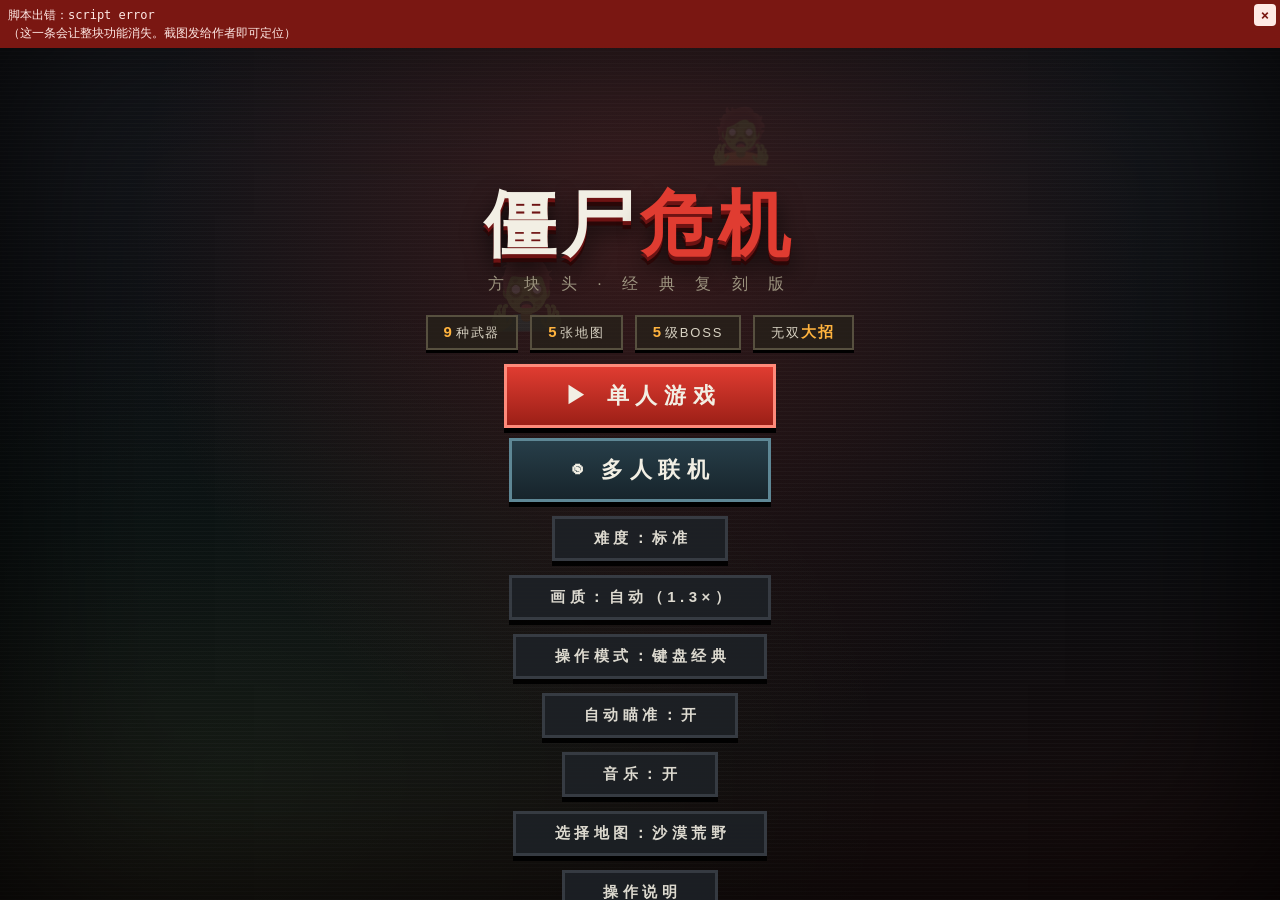
==== commit ec3b822e: "Merge 7051392bca42cccb334fb8cd54b152c81f6dfa16 into 9971b7121fcba209c89f67fb9be4a7ed6e02871a" ====
--- a/index.html
+++ b/index.html
@@ -36,8 +36,7 @@
     var m = (e && e.message) || 'script error';
     var at = e && e.filename ? (' @ ' + String(e.filename).split('/').pop() + ':' + e.lineno + ':' + e.colno) : '';
     if (!window.__zwFirstError) window.__zwFirstError = m + at;
-    show('脚本出错：' + m + at + '
-（这一条会让整块功能消失。截图发给作者即可定位）');
+    show('脚本出错：' + m + at + '\n（这一条会让整块功能消失。截图发给作者即可定位）');
   }, true);
   window.addEventListener('unhandledrejection', function(e){
     var m = (e && e.reason && (e.reason.message || e.reason)) || 'promise rejected';
@@ -53,6 +52,9 @@
 <div id="rotate" class="hidden">
   <span class="rot-icon">📱</span>
   <span class="rot-text">竖屏也能玩 · 横过来视野更宽</span>
+  <!-- 「横过来」只在 App 内拿得到容器转屏能力时才显示（script.js:refreshRotateCta）。
+       站外浏览器转不了别人的屏，那儿这条横幅还是原来那句提示。 -->
+  <button id="rotateGo" class="rot-go hidden">横过来</button>
   <button id="rotateOk">知道了</button>
 </div>
 
@@ -111,8 +113,12 @@
   <button class="btn minor hidden" id="btnRank">🏆 排行榜</button>
   <button class="btn minor" id="btnDiff">难度：标准</button>
   <button class="btn minor" id="btnQuality">画质：自动</button>
+  <!-- 转屏按钮同样是「拿得到能力才出现」：站外和 PC 上保持隐藏，
+       不留一个点了没反应的按钮（和排行榜入口一个规矩） -->
+  <button class="btn minor hidden" id="btnScreen">屏幕方向：竖屏</button>
   <button class="btn minor" id="btnMode">操作模式：键盘经典</button>
   <button class="btn minor" id="btnAim">自动瞄准：开</button>
+  <button class="btn minor" id="btnMusic">音乐：开</button>
   <button class="btn minor" id="btnMap">选择地图：沙漠荒野</button>
   <button class="btn minor" id="btnHelp">操作说明</button>
   <div class="tip">击杀提升连击倍数解锁武器 · 小心每波的 BOSS · R 键释放无双</div>
@@ -198,7 +204,9 @@
       <b>移动</b>：按住<b>屏幕左半边</b>拖动，就地生成摇杆。<br>
       <b>换武器</b>：点右下角 <b>换枪</b> 循环切换（自动跳过没子弹的）；也可以<b>直接点最下面那排武器格</b>指定一把——
       左半边是走位区，压在武器格上照样能拖着走，<b>只点一下不拖</b>才算换枪。<br>
-      <b>竖屏也能玩</b>：竖屏自动换成竖版视野，横过来是宽视野。
+      <b>竖屏也能玩</b>：竖屏自动换成竖版视野，横过来是宽视野。<br>
+      <b>转不动屏？</b>在 B站 App 里点主菜单或暂停页的<b>屏幕方向</b>，由 App 来转——
+      App 内嵌页面常常被锁着竖屏，手动转是转不过来的。
     </details>
 
     <details>
@@ -256,6 +264,8 @@
   <button class="btn" id="btnResume">继续游戏</button>
   <button class="btn minor" id="btnMode2">操作模式：键盘经典</button>
   <button class="btn minor" id="btnAim2">自动瞄准：开</button>
+  <button class="btn minor" id="btnMusic2">音乐：开</button>
+  <button class="btn minor hidden" id="btnScreen2">屏幕方向：竖屏</button>
   <button class="btn minor" id="btnQuit">返回主菜单</button>
 </div>
 
@@ -304,6 +314,8 @@
      p2p.js 排在它之后：局域网直连整套保留着，导出成 window.zombiePeerNetwork，
      目前不接管 window.zombieNetwork —— 那条路的传输层还没有真机结论 -->
 <script src="p2p.js"></script>
+<!-- 背景音乐：Web Audio 实时合成，零音频文件；必须排在 script.js 之前 -->
+<script src="music.js"></script>
 <script src="script.js"></script>
 </body>
 </html>
--- a/style.css
+++ b/style.css
@@ -1,3 +1,12 @@
+  /* 安全区两个来源：站外浏览器只有 env()，B 站 App 内还有 Toy SDK 报回来的容器安全区。
+     WebView 里 env() 常年读出 0（我们并不是那个真正贴着屏幕边的元素），
+     顶部栏就这么压在画面上。所以下面一律用这四个 var，两个来源谁大听谁的；
+     --sa-* 由 script.js 的容器状态那一节写入，站外环境保持 0，样式一个字都不用改。 */
+  :root { --sa-top:0px; --sa-right:0px; --sa-bottom:0px; --sa-left:0px;
+    --pad-top:max(env(safe-area-inset-top), var(--sa-top));
+    --pad-right:max(env(safe-area-inset-right), var(--sa-right));
+    --pad-bottom:max(env(safe-area-inset-bottom), var(--sa-bottom));
+    --pad-left:max(env(safe-area-inset-left), var(--sa-left)); }
   /* 手机长按会弹出「选择/全选/拷贝」气泡、放大镜和图片保存菜单，
      而本作「按住右半屏 = 开火」正是一次长按，两者会打架：一边射击一边选文字。
      全局禁掉长按菜单与文字选择；输入框单独放行，联机大厅还要能打字粘贴。 */
@@ -17,7 +26,7 @@
   #swapBtn, #ultBtn, #pauseBtn { touch-action:none; }
   #wrap { position:fixed; left:0; top:0; width:100vw; height:100vh; height:100dvh;
     display:flex; align-items:center; justify-content:center; box-sizing:border-box;
-    padding: env(safe-area-inset-top) env(safe-area-inset-right) env(safe-area-inset-bottom) env(safe-area-inset-left); }
+    padding: var(--pad-top) var(--pad-right) var(--pad-bottom) var(--pad-left); }
   canvas#game { background:#d9cdb4; box-shadow:0 0 80px rgba(0,0,0,.9); }
   /* 这几层是要能上下滑的：html/body 上的 touch-action:none 是为了钉住游戏手势，
      但 iOS 会把它一路继承下来，结果长内容的弹层在手机上滑不动——
@@ -26,7 +35,7 @@
   .screen, #shop { touch-action:pan-y; -webkit-overflow-scrolling:touch; overscroll-behavior:contain; }
   .screen { position:fixed; inset:0; display:flex; flex-direction:column; align-items:center;
     justify-content:center; background:rgba(14,12,9,.9); z-index:10; color:#e8e4d8; text-align:center;
-    overflow-y:auto; padding: max(12px,env(safe-area-inset-top)) max(12px,env(safe-area-inset-right)) max(12px,env(safe-area-inset-bottom)) max(12px,env(safe-area-inset-left)); }
+    overflow-y:auto; padding: max(12px,var(--pad-top)) max(12px,var(--pad-right)) max(12px,var(--pad-bottom)) max(12px,var(--pad-left)); }
   .hidden { display:none !important; }
   h1.logo { font-size:min(11vw,72px); font-weight:900; letter-spacing:.08em; line-height:1.1;
     color:#f2efe4; text-shadow:0 4px 0 #6e1313, 0 8px 0 #2a0707, 0 12px 24px rgba(0,0,0,.8); }
@@ -144,8 +153,8 @@
      整层吃触摸，所以打开时手指落哪儿都不会误生成摇杆（配合 JS 的 onUiElement）。 */
   #shop { position:fixed; inset:0; z-index:9; display:flex; align-items:center;
     justify-content:center; background:rgba(8,10,13,.78);
-    padding: max(10px,env(safe-area-inset-top)) max(10px,env(safe-area-inset-right))
-             max(10px,env(safe-area-inset-bottom)) max(10px,env(safe-area-inset-left)); }
+    padding: max(10px,var(--pad-top)) max(10px,var(--pad-right))
+             max(10px,var(--pad-bottom)) max(10px,var(--pad-left)); }
   /* 只让货架滚，钱包和「开打」钉住。
      横屏（812×375 这种）时整块面板比屏幕高，要是整块一起滚，「开打」就掉到屏幕外面去了——
      而它是这个界面唯一的出口，找不到等于卡死。 */
@@ -187,13 +196,16 @@
 
   /* ---------- 手机竖屏提示：只是一条可关掉的横幅，绝不挡玩 ---------- */
   #rotate { position:fixed; z-index:40; left:50%; transform:translateX(-50%);
-    top:calc(env(safe-area-inset-top) + 8px); max-width:min(92vw,420px);
+    top:calc(var(--pad-top) + 8px); max-width:min(92vw,420px);
     display:flex; align-items:center; gap:8px; padding:8px 10px;
     border:1px solid #57503f; border-radius:8px; background:rgba(14,12,9,.92); color:#d8d2c2; }
   #rotate .rot-icon { font-size:20px; line-height:1; animation:rotHint 2.4s ease-in-out infinite; }
   #rotate .rot-text { font-size:12.5px; letter-spacing:.04em; }
   #rotate button { flex:0 0 auto; min-height:28px; padding:4px 10px; border:1px solid #57503f;
     border-radius:5px; background:#26221a; color:#f2efe4; font:700 12px inherit; }
+  /* 一键转屏：只有 App 内拿得到容器能力时才会出现，是这条横幅上的主操作 */
+  #rotate .rot-go { background:#e03c31; border-color:#ff8a7a; color:#fff5f2; }
+  #rotate button[disabled] { opacity:.55; }
   @keyframes rotHint { 0%,86%,100%{transform:rotate(0)} 93%{transform:rotate(78deg)} }
   /* ---------- 触屏首次操作引导 ---------- */
   /* pointer-events:none —— 关掉它的那一下手指要照常算进操作，不能被浮层吃掉 */
@@ -316,7 +328,7 @@
   #roomCodePanel { display:flex; flex-direction:column; align-items:center; gap:8px; }
   #roomCodePanel .btn { margin-top:6px; }
 
-  #netHud { position:fixed; left:max(12px,env(safe-area-inset-left)); top:max(10px,env(safe-area-inset-top));
+  #netHud { position:fixed; left:max(12px,var(--pad-left)); top:max(10px,var(--pad-top));
     z-index:7; display:flex; align-items:center; gap:8px; padding:7px 9px;
     border:1px solid rgba(145,188,201,.45); border-radius:4px;
     background:rgba(9,13,16,.82); color:#a7b7bd; font-size:11px; pointer-events:auto; }
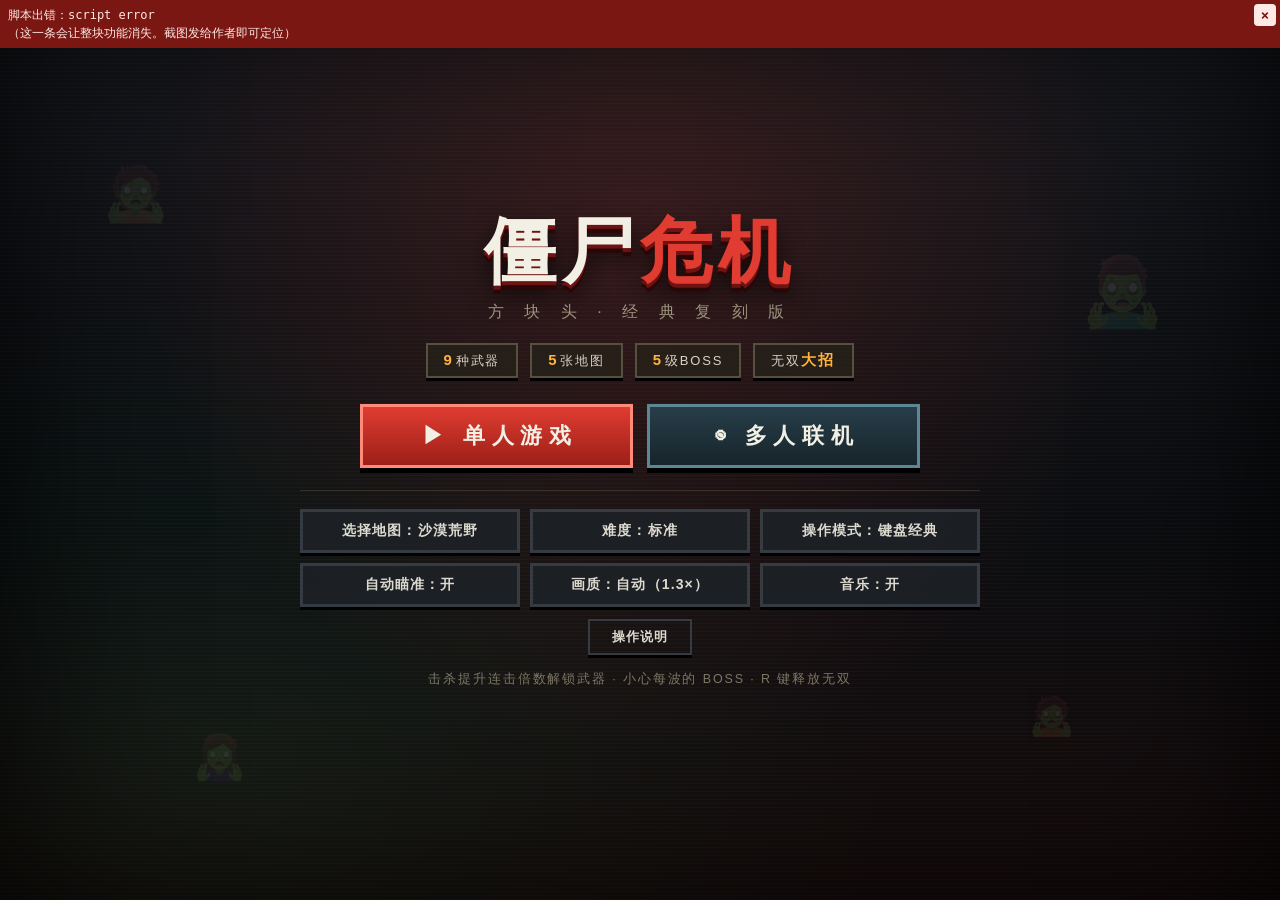
==== commit 1fb9b2ea: "Merge 47944212de32ae2c0ca14bde66bd7f02e2806d81 into 9971b7121fcba209c89f67fb9be4a7ed6e02871a" ====
--- a/index.html
+++ b/index.html
@@ -105,22 +105,28 @@
     <div class="badge"><b>5</b>级BOSS</div>
     <div class="badge">无双<b>大招</b></div>
   </div>
-  <div style="height:20px"></div>
-  <button class="btn" id="btnStart">▶ 单人游戏</button>
-  <button class="btn online" id="btnOnline">◉ 多人联机</button>
-  <!-- 排行榜依赖 Toy JS SDK，拿不到 SDK 的环境（本地开发、站外托管）保持隐藏，
-       不留一个点了没反应的按钮 -->
-  <button class="btn minor hidden" id="btnRank">🏆 排行榜</button>
-  <button class="btn minor" id="btnDiff">难度：标准</button>
-  <button class="btn minor" id="btnQuality">画质：自动</button>
-  <!-- 转屏按钮同样是「拿得到能力才出现」：站外和 PC 上保持隐藏，
-       不留一个点了没反应的按钮（和排行榜入口一个规矩） -->
-  <button class="btn minor hidden" id="btnScreen">屏幕方向：竖屏</button>
-  <button class="btn minor" id="btnMode">操作模式：键盘经典</button>
-  <button class="btn minor" id="btnAim">自动瞄准：开</button>
-  <button class="btn minor" id="btnMusic">音乐：开</button>
-  <button class="btn minor" id="btnMap">选择地图：沙漠荒野</button>
-  <button class="btn minor" id="btnHelp">操作说明</button>
+  <!-- 首页一屏放完、不用滚：两个开局按钮并排，设置项收进网格，排行榜/说明作为次级入口 -->
+  <div class="menu-play">
+    <button class="btn" id="btnStart">▶ 单人游戏</button>
+    <button class="btn online" id="btnOnline">◉ 多人联机</button>
+  </div>
+  <div class="menu-set">
+    <button class="btn minor" id="btnMap">选择地图：沙漠荒野</button>
+    <button class="btn minor" id="btnDiff">难度：标准</button>
+    <button class="btn minor" id="btnMode">操作模式：键盘经典</button>
+    <button class="btn minor" id="btnAim">自动瞄准：开</button>
+    <button class="btn minor" id="btnQuality">画质：自动</button>
+    <button class="btn minor" id="btnMusic">音乐：开</button>
+    <!-- 转屏按钮同样是「拿得到能力才出现」：站外和 PC 上保持隐藏，
+         不留一个点了没反应的按钮（和排行榜入口一个规矩） -->
+    <button class="btn minor hidden" id="btnScreen">屏幕方向：竖屏</button>
+  </div>
+  <div class="menu-links">
+    <!-- 排行榜依赖 Toy JS SDK，拿不到 SDK 的环境（本地开发、站外托管）保持隐藏，
+         不留一个点了没反应的按钮 -->
+    <button class="btn minor hidden" id="btnRank">🏆 排行榜</button>
+    <button class="btn minor" id="btnHelp">操作说明</button>
+  </div>
   <div class="tip">击杀提升连击倍数解锁武器 · 小心每波的 BOSS · R 键释放无双</div>
 </div>
 
--- a/style.css
+++ b/style.css
@@ -84,6 +84,9 @@
   #menu::after { content:""; position:absolute; inset:0; pointer-events:none;
     box-shadow:inset 0 0 180px rgba(0,0,0,.85); }
   #menu > * { position:relative; z-index:1; }
+  /* 上一条会把装饰僵尸也改成 relative，四个 emoji 就挤进排版流里、把整块内容往下顶（首页要滚动的主因）；
+     装饰层必须脱离文档流 */
+  #menu > .float-z { position:absolute; }
   #menu h1.logo { animation: logoIn .7s cubic-bezier(.2,1.5,.4,1) both; }
   #menu h1.logo span { animation: flick 3.6s infinite; }
   @keyframes logoIn { from { transform:translateY(-46px) scale(.82); opacity:0; } }
@@ -99,6 +102,58 @@
     border-color:#5e8795; animation:none; }
   #btnOnline:hover { background:linear-gradient(180deg,#3b6675,#223b45); border-color:#86c2d4; }
   @keyframes btnPulse { 50% { box-shadow:0 5px 0 #000, 0 0 28px rgba(224,60,49,.55); } }
+  /* ---------- 主菜单布局：一屏放完，不用滚 ---------- */
+  .menu-play { display:flex; gap:14px; justify-content:center; margin-top:26px; width:min(560px,100%); }
+  .menu-play .btn { flex:1 1 0; margin:0; padding:14px 10px; white-space:nowrap; }
+  #menu #btnOnline { margin-top:0; }
+  .menu-set { display:grid; grid-template-columns:repeat(3,minmax(0,1fr)); gap:10px;
+    width:min(680px,100%); margin-top:22px; padding-top:18px; border-top:1px solid rgba(87,80,63,.45); }
+  .menu-set .btn.minor, .menu-links .btn.minor { margin:0; padding:10px 8px; font-size:14px;
+    letter-spacing:.08em; text-indent:0; white-space:nowrap; overflow:hidden; text-overflow:ellipsis;
+    box-shadow:0 3px 0 #000; }
+  .menu-links { display:flex; gap:10px; justify-content:center; margin-top:12px; }
+  .menu-links .btn.minor { padding:7px 22px; font-size:13px; background:transparent; border-width:2px; }
+  #menu .tip { margin-top:16px; }
+  /* 手机竖屏：设置两列，徽章收小排一行 */
+  @media (max-width:560px) {
+    .badges { gap:6px; margin-top:14px; flex-wrap:nowrap; }
+    .badge { padding:4px 8px; font-size:11px; letter-spacing:.06em; }
+    .menu-play { margin-top:20px; gap:10px; }
+    .menu-play .btn { padding:13px 4px; font-size:17px; letter-spacing:.16em; text-indent:.16em; }
+    .menu-set { grid-template-columns:repeat(2,minmax(0,1fr)); gap:8px; margin-top:16px; padding-top:14px; }
+    .menu-set .btn.minor { font-size:13px; padding:10px 4px; letter-spacing:.04em; }
+    #menu .tip { font-size:11.5px; letter-spacing:.06em; line-height:1.7; }
+  }
+  /* 中等高度（1366×768 笔记本、小屏手机竖屏）：收紧纵向间距 */
+  @media (max-height:820px) {
+    #menu h1.logo { font-size:min(11vw,60px); }
+    .badges { margin-top:14px; }
+    .menu-play { margin-top:18px; }
+    .menu-set { margin-top:16px; padding-top:14px; }
+    #menu .tip { margin-top:12px; }
+  }
+  @media (max-height:700px) {
+    #menu h1.logo { font-size:min(10vw,50px); }
+    .badges { margin-top:10px; }
+    .menu-play { margin-top:14px; }
+    #menu .sub { margin-top:6px; }
+    .menu-play .btn { padding:11px 4px; }
+    .menu-set .btn.minor { padding:8px 4px; }
+    .menu-set { gap:7px; margin-top:12px; padding-top:12px; }
+  }
+  /* 矮屏（手机横屏、小窗口）：标语和底部提示让位，设置三列 */
+  @media (max-height:520px) {
+    #menu h1.logo { font-size:min(9vh,44px); }
+    #menu .sub { margin-top:4px; font-size:12px; }
+    #menu .badges, #menu .tip, #menu .float-z { display:none; }
+    .menu-play { margin-top:12px; width:min(520px,100%); }
+    .menu-play .btn { padding:10px 6px; font-size:17px; }
+    .menu-set { grid-template-columns:repeat(3,minmax(0,1fr)); width:min(640px,100%);
+      gap:8px; margin-top:12px; padding-top:10px; }
+    .menu-set .btn.minor { padding:8px 4px; font-size:12.5px; }
+    .menu-links { margin-top:8px; }
+    .menu-links .btn.minor { padding:5px 18px; font-size:12px; }
+  }
   .float-z { position:absolute; font-size:54px; opacity:.11; filter:grayscale(.35);
     animation:drift 11s ease-in-out infinite; pointer-events:none; user-select:none; z-index:0 !important; }
   .z1 { left:8%;  top:18%;    animation-delay:0s; }
